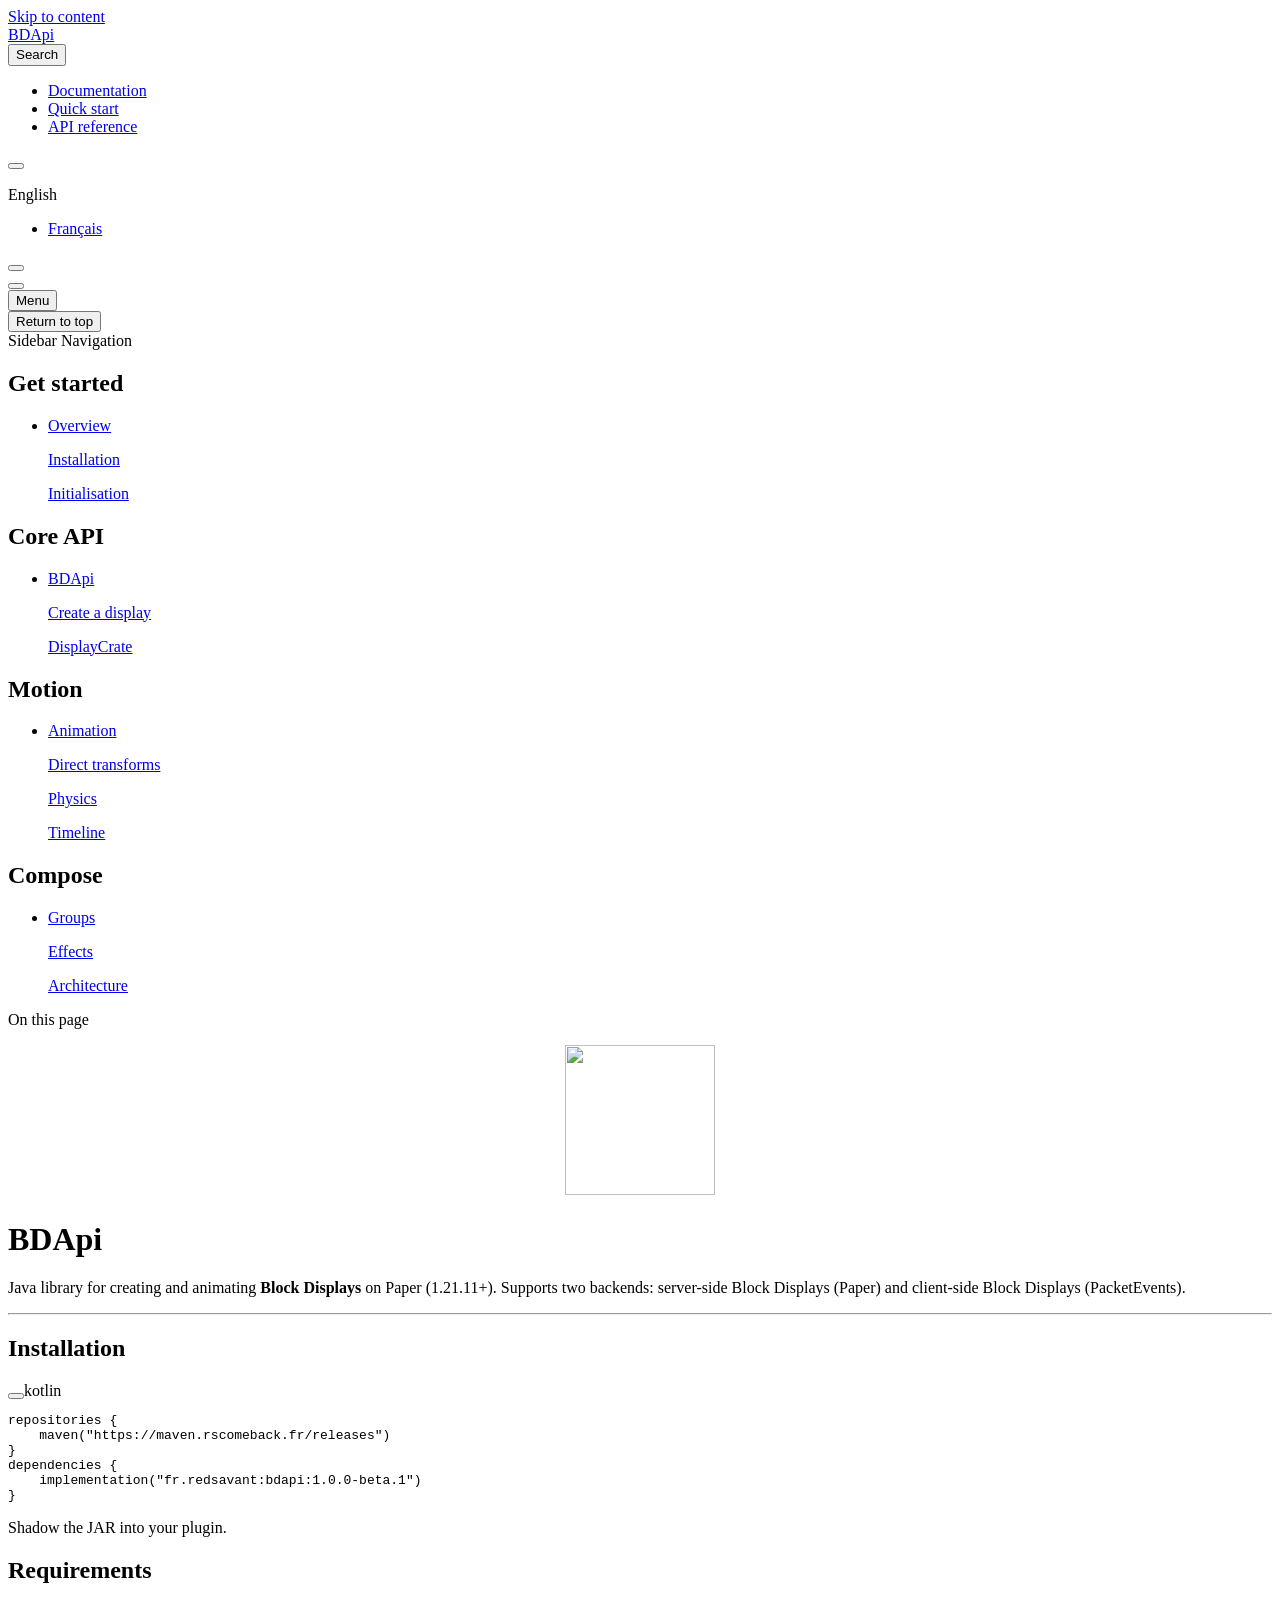
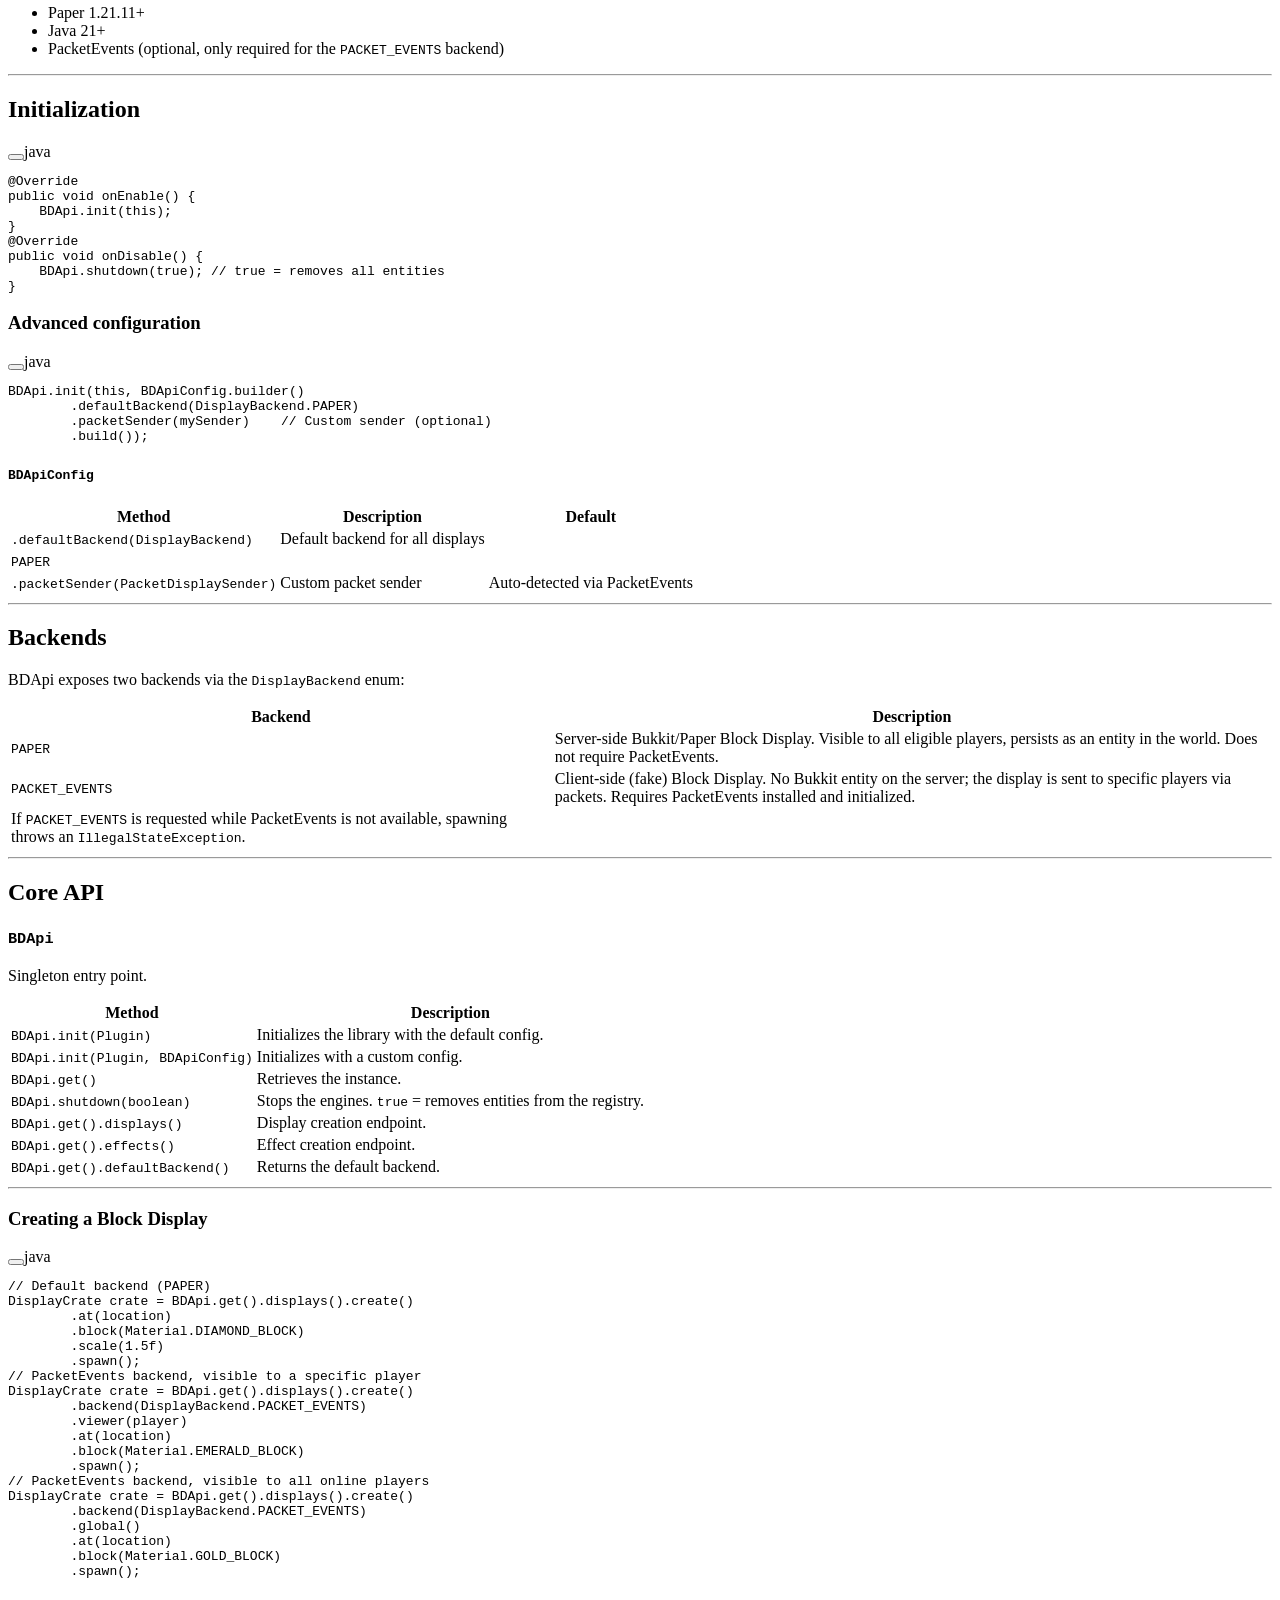
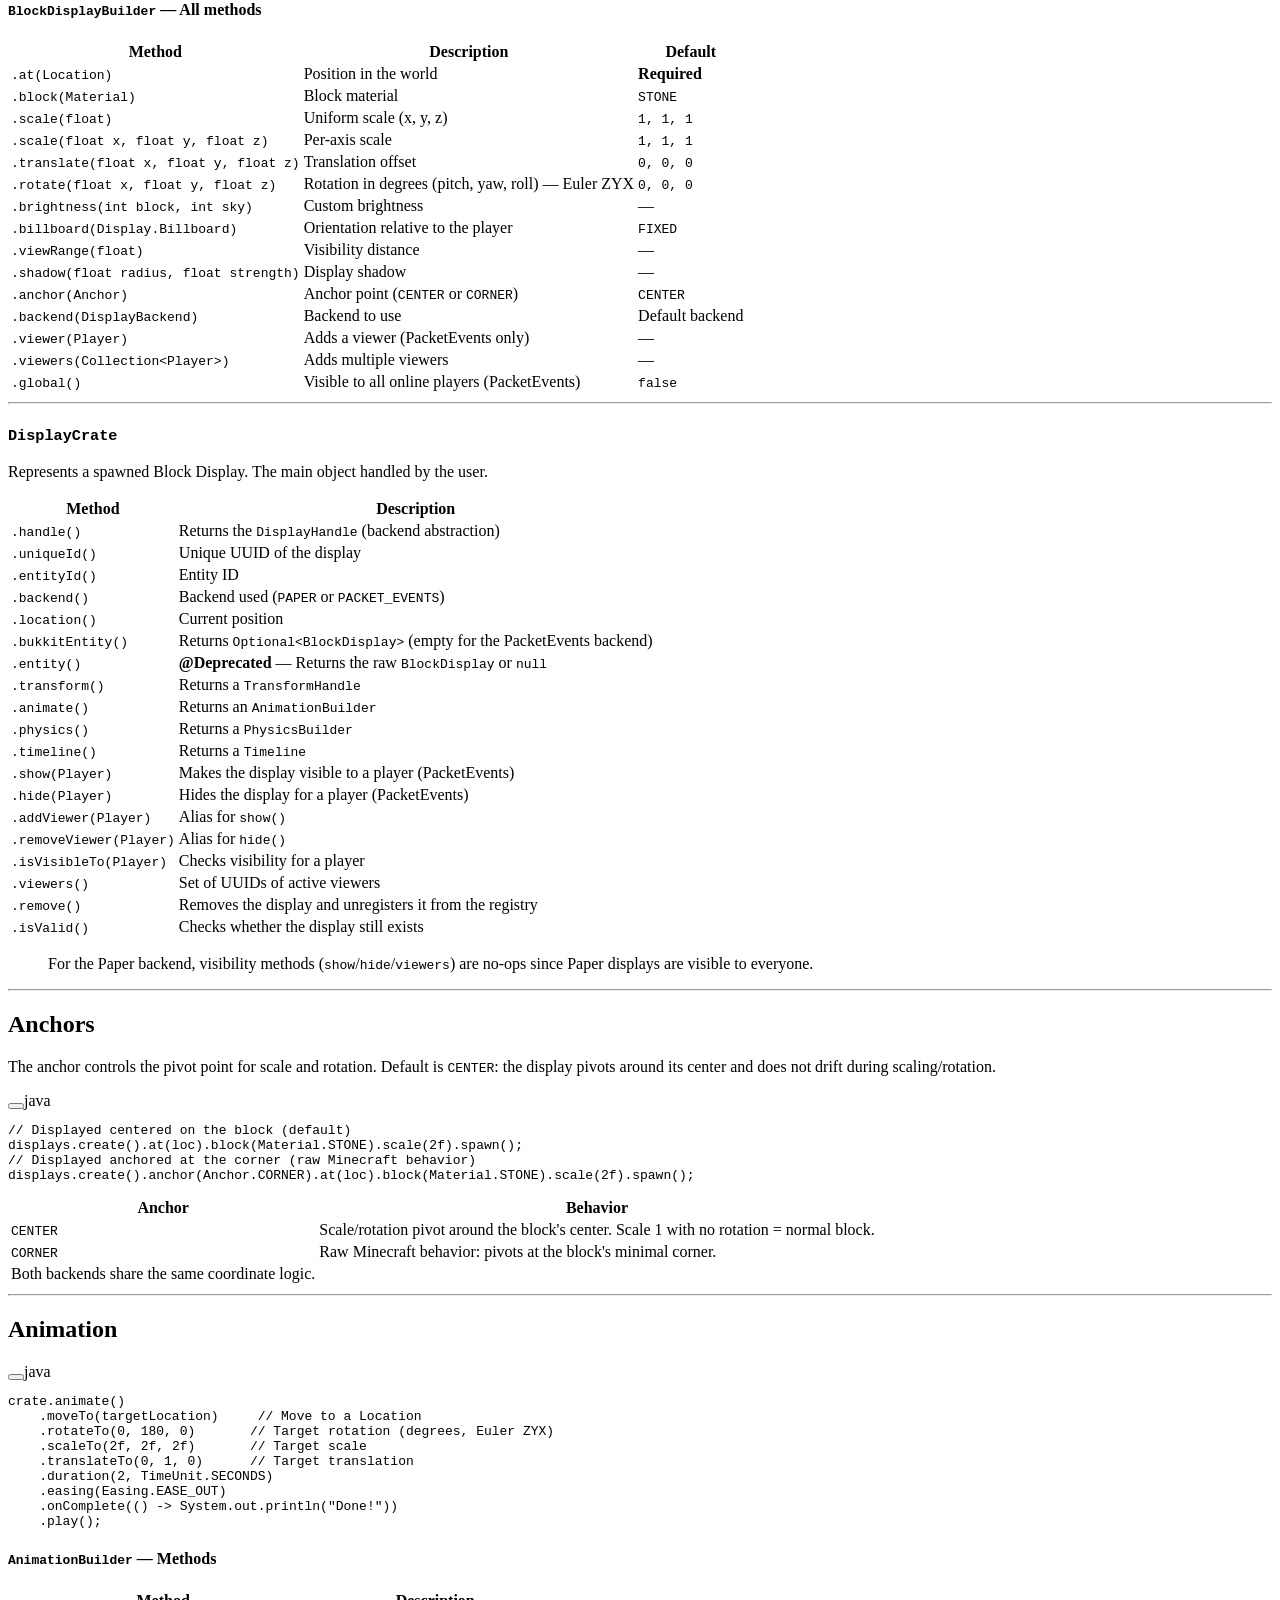
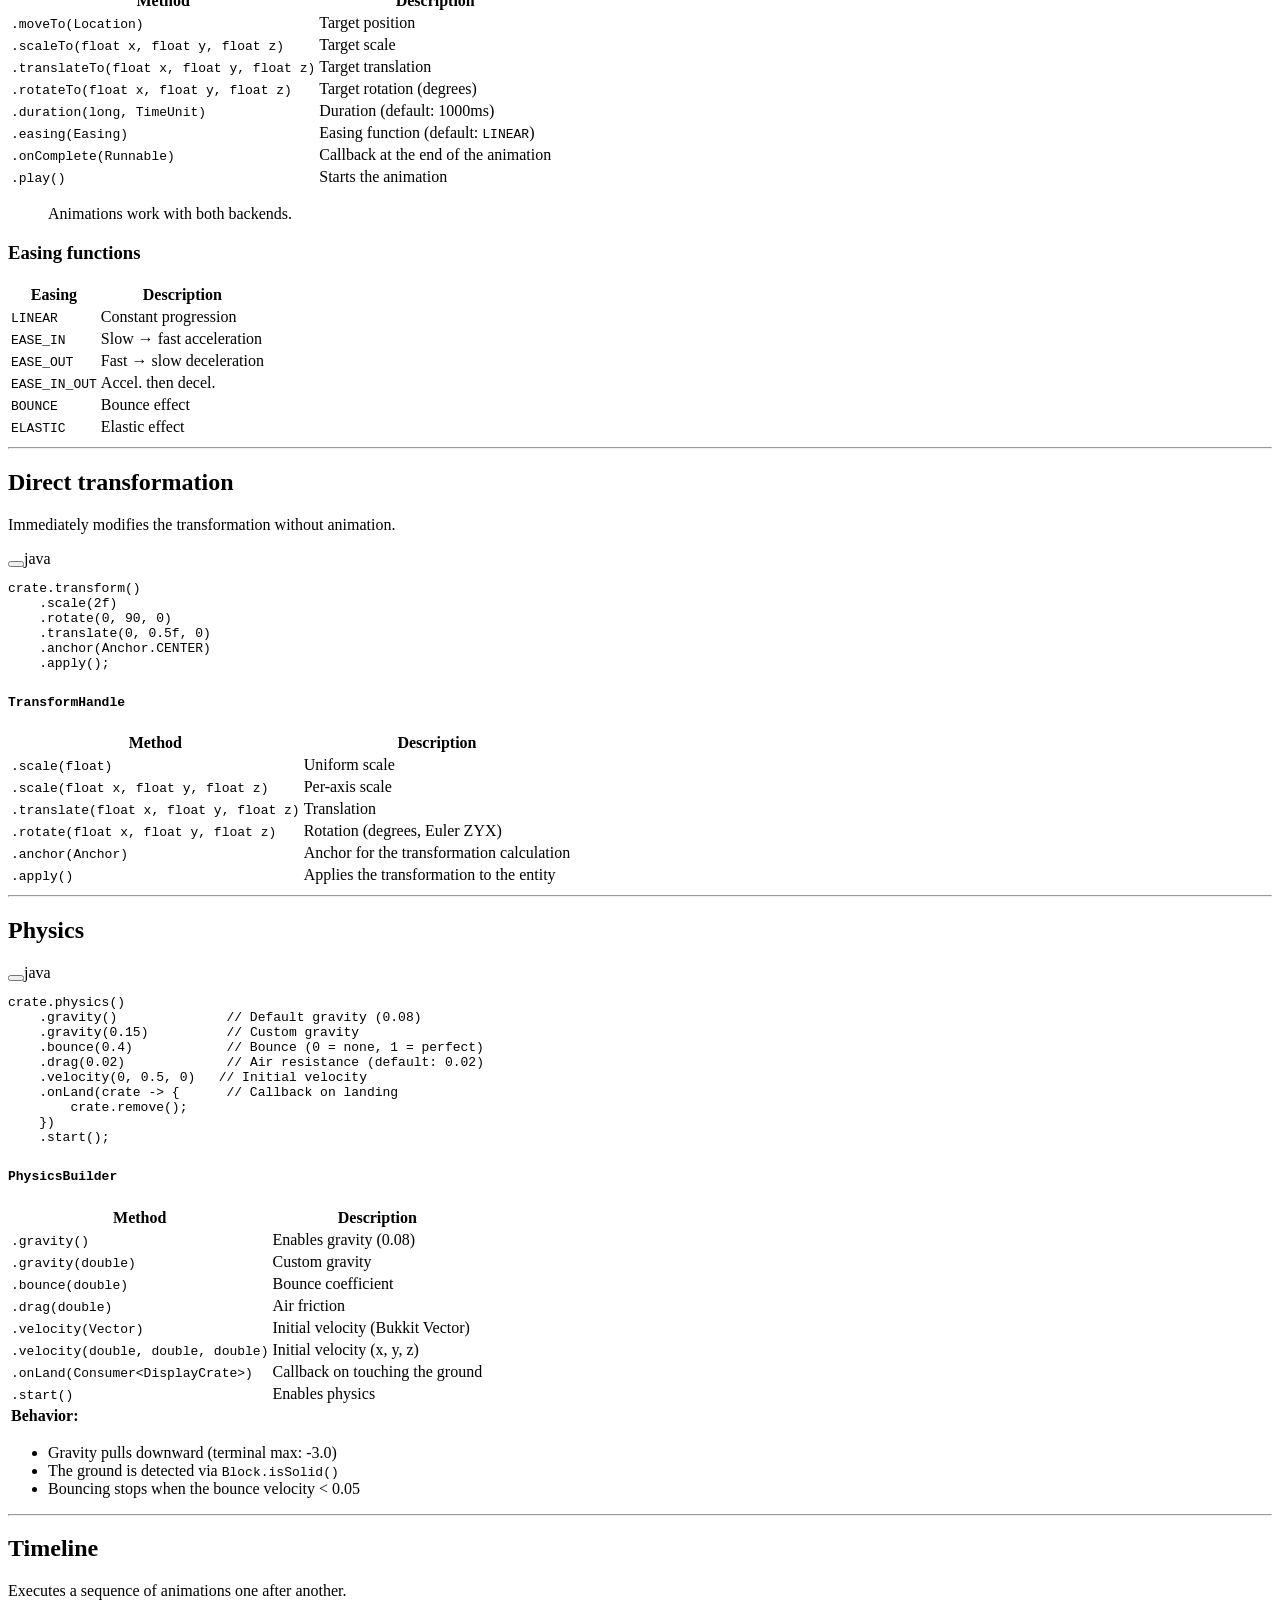
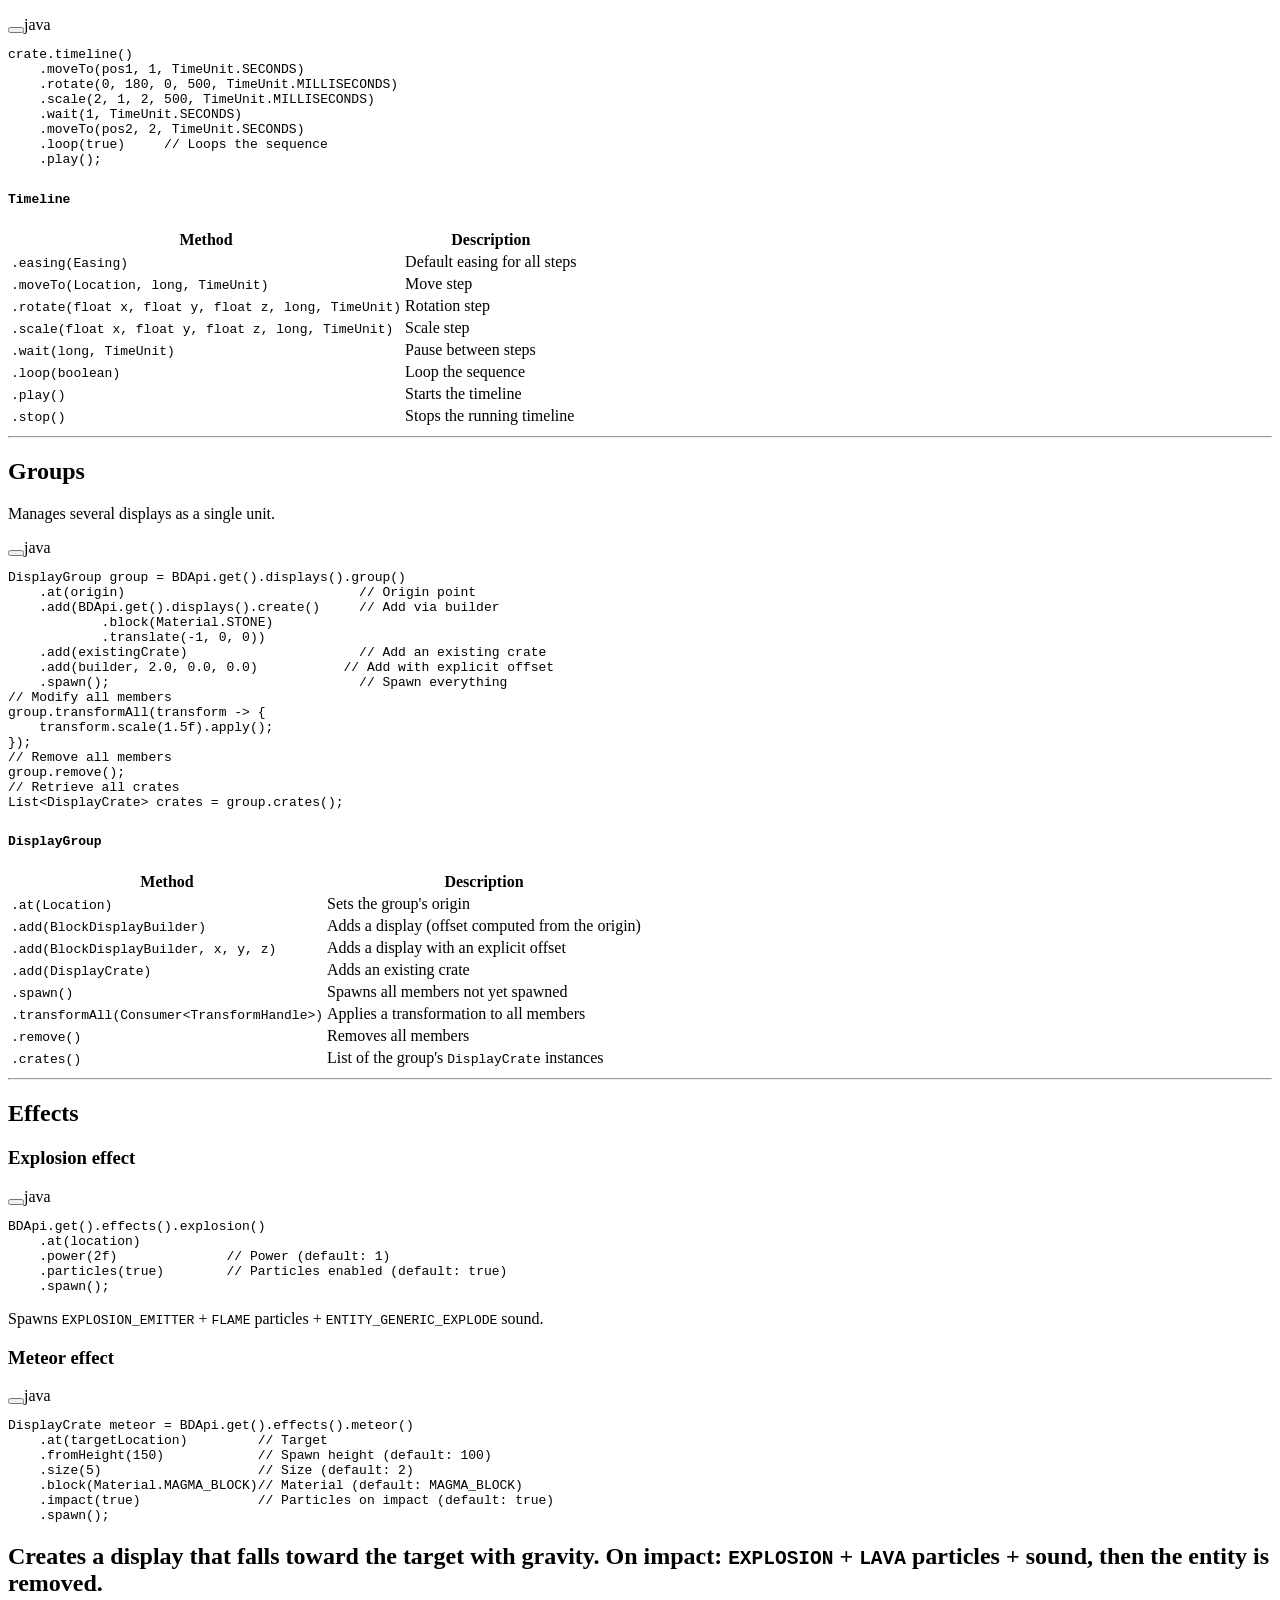
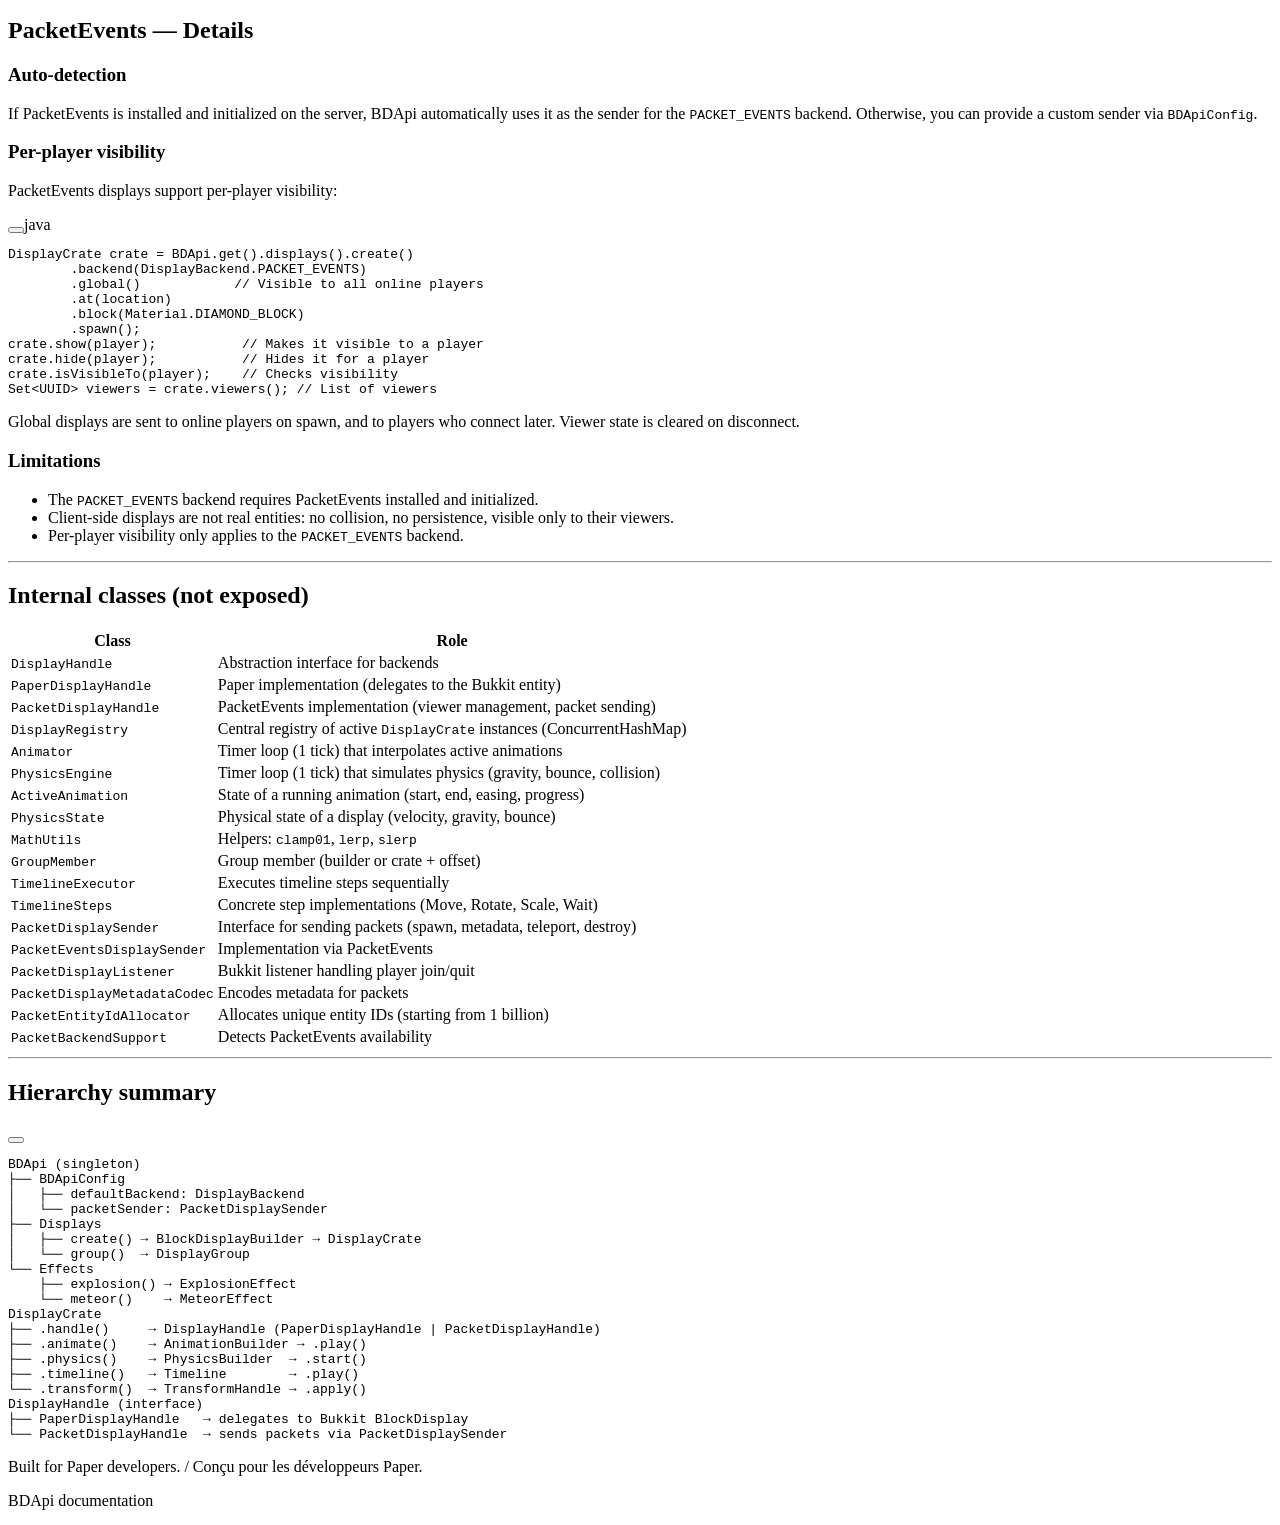
==== docs/en/index.html @ a6a01df1 "Add static docs" ====
<!DOCTYPE html>
<html lang="en" dir="ltr">
  <head>
    <meta charset="utf-8">
    <meta name="viewport" content="width=device-width,initial-scale=1">
    <title>BDApi</title>
    <meta name="description" content="The Block Display API for Paper.">
    <meta name="generator" content="VitePress v2.0.0-alpha.20">
    
    <link rel="preload stylesheet" href="/assets/style.D8xKdHXE.css" as="style">
    <script type="module" src="/assets/chunks/metadata.2f66120c.js"></script>
    <script type="module" src="/assets/app.BDCrL3qG.js"></script>
    <link rel="preload" href="/assets/inter-roman-latin.q5rAVC0E.woff2" as="font" type="font/woff2" crossorigin="">
    <link rel="modulepreload" href="/assets/chunks/framework.BVGGWBQY.js">
    <link rel="modulepreload" href="/assets/chunks/theme.DiKQPMTh.js">
    <link rel="modulepreload" href="/assets/en_index.md.Cxef2Ulh.lean.js">
    <link rel="icon" type="image/svg+xml" href="https://cdn.rscomeback.fr/bdapi/mark.svg">
    <script id="check-dark-mode">(()=>{let e=localStorage.getItem(`vitepress-theme-appearance`)||`auto`,t=window.matchMedia(`(prefers-color-scheme: dark)`).matches;(!e||e===`auto`?t:e===`dark`)&&document.documentElement.classList.add(`dark`)})();</script>
    <script id="check-mac-os">document.documentElement.classList.toggle(`mac`,/Mac|iPhone|iPod|iPad/i.test(navigator.platform));</script>
  </head>
  <body>
    <div id="app"><div class="Layout" data-v-f22371c7><!--[--><!--]--><!--[--><span tabindex="-1" data-v-58b82ef4></span><a href="#VPContent" class="VPSkipLink visually-hidden" data-v-58b82ef4>Skip to content</a><!--]--><!----><header class="VPNav" data-v-f22371c7 data-v-73832ae3><div class="VPNavBar has-sidebar top" data-v-73832ae3 data-v-2356a8f0><div class="wrapper" data-v-2356a8f0><div class="container" data-v-2356a8f0><div class="title" data-v-2356a8f0><div class="VPNavBarTitle has-sidebar" data-v-2356a8f0 data-v-b9ac0131><a class="title" href="/en/" title="BDApi" data-v-b9ac0131><!--[--><!--]--><!--[--><img class="VPImage logo" src="/mark.svg" alt data-v-eb68e17c><!--]--><span data-v-b9ac0131>BDApi</span><!--[--><!--]--></a></div></div><div class="content" data-v-2356a8f0><div class="content-body" data-v-2356a8f0><!--[--><!--]--><div class="VPNavBarSearch search" data-v-2356a8f0 data-v-2e8eab8d><!--[--><button type="button" class="VPNavBarSearchButton" aria-label="Search" aria-keyshortcuts="/ control+k meta+k" data-v-2e8eab8d data-v-0f1ee9ff><span class="vpi-search" aria-hidden="true" data-v-0f1ee9ff></span><span class="text" data-v-0f1ee9ff>Search</span><span class="keys" aria-hidden="true" data-v-0f1ee9ff><kbd class="key-mod" data-v-0f1ee9ff></kbd><kbd class="key-k" data-v-0f1ee9ff></kbd></span></button><!----><!--]--></div><nav aria-label="Main Navigation" class="VPNavMenu VPNavBarMenu menu" data-v-2356a8f0 data-v-bd15a9d9><ul class="list" data-v-bd15a9d9><!--[--><li class="" data-v-bd15a9d9><a class="VPLink link VPNavMenuLink VPNavBarMenuLink active" href="/en/" aria-current="page" data-v-bd15a9d9 data-v-642f0400><!--[--><span data-v-642f0400>Documentation</span><!--]--></a></li><li class="" data-v-bd15a9d9><a class="VPLink link VPNavMenuLink VPNavBarMenuLink" href="/en/#installation" data-v-bd15a9d9 data-v-642f0400><!--[--><span data-v-642f0400>Quick start</span><!--]--></a></li><li class="" data-v-bd15a9d9><a class="VPLink link VPNavMenuLink VPNavBarMenuLink" href="/en/#core-api" data-v-bd15a9d9 data-v-642f0400><!--[--><span data-v-642f0400>API reference</span><!--]--></a></li><!--]--></ul></nav><div class="VPFlyout VPNavTranslations VPNavBarTranslations translations" data-v-2356a8f0 data-v-80fc362c data-v-6efba0f3><button type="button" class="button" aria-expanded="false" aria-controls="v-1" aria-label="Change language" data-v-6efba0f3><span class="text" data-v-6efba0f3><span class="vpi-languages option-icon" aria-hidden="true" data-v-6efba0f3></span><!----><span class="vpi-chevron-down text-icon" aria-hidden="true" data-v-6efba0f3></span></span></button><div class="menu" id="v-1" data-v-6efba0f3><div class="VPMenu" data-v-6efba0f3 data-v-a29e59aa><!----><!--[--><!--[--><p class="title" data-v-80fc362c>English</p><ul class="items" data-v-80fc362c><!--[--><li class="VPMenuLink" data-v-80fc362c data-v-af82142d><a class="VPLink link" href="/" rel="alternate" lang="fr" hreflang="fr" data-allow-mismatch="attribute" data-v-af82142d><!--[--><span data-v-af82142d>Français</span><!--]--></a></li><!--]--></ul><!--]--><!--]--></div></div></div><div class="VPNavAppearance VPNavBarAppearance appearance" data-v-2356a8f0 data-v-3d33a284><!----><button class="VPSwitch VPSwitchAppearance" type="button" role="switch" title aria-label="Appearance" aria-checked="false" data-v-3d33a284 data-v-7b478568 data-v-1faaa556><span class="check" data-v-1faaa556><span class="icon" data-v-1faaa556><!--[--><span class="vpi-sun sun" aria-hidden="true" data-v-7b478568></span><span class="vpi-moon moon" aria-hidden="true" data-v-7b478568></span><!--]--></span></span></button></div><!----><!----><!--[--><!--]--><button type="button" class="VPNavBarHamburger hamburger" aria-label="Menu" aria-expanded="false" data-v-2356a8f0 data-v-d686af24><span class="container" aria-hidden="true" data-v-d686af24><span class="top" data-v-d686af24></span><span class="middle" data-v-d686af24></span><span class="bottom" data-v-d686af24></span></span></button></div></div></div></div><div class="divider" data-v-2356a8f0><div class="divider-line" data-v-2356a8f0></div></div></div><!----></header><div class="VPLocalNav has-sidebar empty" data-v-f22371c7 data-v-ee0d7dd4><div class="container" data-v-ee0d7dd4><button type="button" class="menu" aria-expanded="false" aria-controls="VPSidebarNav" data-v-ee0d7dd4><span class="vpi-align-left menu-icon" aria-hidden="true" data-v-ee0d7dd4></span><span class="menu-text" data-v-ee0d7dd4>Menu</span></button><div class="VPLocalNavOutlineDropdown" style="--vp-vh:0px;" data-allow-mismatch="style" data-v-ee0d7dd4 data-v-5641dd09><button type="button" data-v-5641dd09>Return to top</button><!----></div></div></div><aside class="VPSidebar" data-v-f22371c7 data-v-bf347cc7><div class="curtain" data-v-bf347cc7></div><nav class="nav" id="VPSidebarNav" aria-labelledby="sidebar-aria-label" tabindex="-1" data-v-bf347cc7><span class="visually-hidden" id="sidebar-aria-label" data-v-bf347cc7> Sidebar Navigation </span><!--[--><!--]--><!--[--><div class="no-transition group" data-v-04082480><section class="VPSidebarItem level-0 has-active" data-v-04082480 data-v-91f25bbb><div class="item" data-v-91f25bbb><div class="indicator" data-v-91f25bbb></div><h2 class="text" data-v-91f25bbb>Get started</h2><!----></div><ul class="items" data-v-91f25bbb><li data-v-91f25bbb><!--[--><div class="VPSidebarItem level-1 is-link is-active has-active" data-v-91f25bbb><div class="item" data-v-91f25bbb><div class="indicator" data-v-91f25bbb></div><a class="VPLink link link" href="/en/" aria-current="page" data-v-91f25bbb><!--[--><p class="text" data-v-91f25bbb>Overview</p><!--]--></a><!----></div><!----></div><div class="VPSidebarItem level-1 is-link is-active has-active" data-v-91f25bbb><div class="item" data-v-91f25bbb><div class="indicator" data-v-91f25bbb></div><a class="VPLink link link" href="/en/#installation" data-v-91f25bbb><!--[--><p class="text" data-v-91f25bbb>Installation</p><!--]--></a><!----></div><!----></div><div class="VPSidebarItem level-1 is-link is-active has-active" data-v-91f25bbb><div class="item" data-v-91f25bbb><div class="indicator" data-v-91f25bbb></div><a class="VPLink link link" href="/en/#initialisation" data-v-91f25bbb><!--[--><p class="text" data-v-91f25bbb>Initialisation</p><!--]--></a><!----></div><!----></div><!--]--></li></ul></section></div><div class="no-transition group" data-v-04082480><section class="VPSidebarItem level-0 has-active" data-v-04082480 data-v-91f25bbb><div class="item" data-v-91f25bbb><div class="indicator" data-v-91f25bbb></div><h2 class="text" data-v-91f25bbb>Core API</h2><!----></div><ul class="items" data-v-91f25bbb><li data-v-91f25bbb><!--[--><div class="VPSidebarItem level-1 is-link is-active has-active" data-v-91f25bbb><div class="item" data-v-91f25bbb><div class="indicator" data-v-91f25bbb></div><a class="VPLink link link" href="/en/#bdapi" data-v-91f25bbb><!--[--><p class="text" data-v-91f25bbb>BDApi</p><!--]--></a><!----></div><!----></div><div class="VPSidebarItem level-1 is-link is-active has-active" data-v-91f25bbb><div class="item" data-v-91f25bbb><div class="indicator" data-v-91f25bbb></div><a class="VPLink link link" href="/en/#create-a-block-display" data-v-91f25bbb><!--[--><p class="text" data-v-91f25bbb>Create a display</p><!--]--></a><!----></div><!----></div><div class="VPSidebarItem level-1 is-link is-active has-active" data-v-91f25bbb><div class="item" data-v-91f25bbb><div class="indicator" data-v-91f25bbb></div><a class="VPLink link link" href="/en/#displaycrate" data-v-91f25bbb><!--[--><p class="text" data-v-91f25bbb>DisplayCrate</p><!--]--></a><!----></div><!----></div><!--]--></li></ul></section></div><div class="no-transition group" data-v-04082480><section class="VPSidebarItem level-0 has-active" data-v-04082480 data-v-91f25bbb><div class="item" data-v-91f25bbb><div class="indicator" data-v-91f25bbb></div><h2 class="text" data-v-91f25bbb>Motion</h2><!----></div><ul class="items" data-v-91f25bbb><li data-v-91f25bbb><!--[--><div class="VPSidebarItem level-1 is-link is-active has-active" data-v-91f25bbb><div class="item" data-v-91f25bbb><div class="indicator" data-v-91f25bbb></div><a class="VPLink link link" href="/en/#animation" data-v-91f25bbb><!--[--><p class="text" data-v-91f25bbb>Animation</p><!--]--></a><!----></div><!----></div><div class="VPSidebarItem level-1 is-link is-active has-active" data-v-91f25bbb><div class="item" data-v-91f25bbb><div class="indicator" data-v-91f25bbb></div><a class="VPLink link link" href="/en/#direct-transforms" data-v-91f25bbb><!--[--><p class="text" data-v-91f25bbb>Direct transforms</p><!--]--></a><!----></div><!----></div><div class="VPSidebarItem level-1 is-link is-active has-active" data-v-91f25bbb><div class="item" data-v-91f25bbb><div class="indicator" data-v-91f25bbb></div><a class="VPLink link link" href="/en/#physics" data-v-91f25bbb><!--[--><p class="text" data-v-91f25bbb>Physics</p><!--]--></a><!----></div><!----></div><div class="VPSidebarItem level-1 is-link is-active has-active" data-v-91f25bbb><div class="item" data-v-91f25bbb><div class="indicator" data-v-91f25bbb></div><a class="VPLink link link" href="/en/#timeline" data-v-91f25bbb><!--[--><p class="text" data-v-91f25bbb>Timeline</p><!--]--></a><!----></div><!----></div><!--]--></li></ul></section></div><div class="no-transition group" data-v-04082480><section class="VPSidebarItem level-0 has-active" data-v-04082480 data-v-91f25bbb><div class="item" data-v-91f25bbb><div class="indicator" data-v-91f25bbb></div><h2 class="text" data-v-91f25bbb>Compose</h2><!----></div><ul class="items" data-v-91f25bbb><li data-v-91f25bbb><!--[--><div class="VPSidebarItem level-1 is-link is-active has-active" data-v-91f25bbb><div class="item" data-v-91f25bbb><div class="indicator" data-v-91f25bbb></div><a class="VPLink link link" href="/en/#groups" data-v-91f25bbb><!--[--><p class="text" data-v-91f25bbb>Groups</p><!--]--></a><!----></div><!----></div><div class="VPSidebarItem level-1 is-link is-active has-active" data-v-91f25bbb><div class="item" data-v-91f25bbb><div class="indicator" data-v-91f25bbb></div><a class="VPLink link link" href="/en/#effects" data-v-91f25bbb><!--[--><p class="text" data-v-91f25bbb>Effects</p><!--]--></a><!----></div><!----></div><div class="VPSidebarItem level-1 is-link is-active has-active" data-v-91f25bbb><div class="item" data-v-91f25bbb><div class="indicator" data-v-91f25bbb></div><a class="VPLink link link" href="/en/#architecture" data-v-91f25bbb><!--[--><p class="text" data-v-91f25bbb>Architecture</p><!--]--></a><!----></div><!----></div><!--]--></li></ul></section></div><!--]--><!--[--><!--]--></nav></aside><div class="VPContent has-sidebar" id="VPContent" data-v-f22371c7 data-v-863e2672><div class="VPDoc has-sidebar has-aside" data-v-863e2672 data-v-42a4499f><!--[--><!--]--><div class="container" data-v-42a4499f><div class="aside" data-v-42a4499f><div class="aside-curtain" data-v-42a4499f></div><div class="aside-container" data-v-42a4499f><div class="aside-content" data-v-42a4499f><div class="VPDocAside" data-v-42a4499f data-v-53396b2a><!--[--><!--]--><!--[--><!--]--><nav aria-labelledby="doc-outline-aria-label" class="VPDocAsideOutline" data-v-53396b2a data-v-7ae3d9f2><div class="content" data-v-7ae3d9f2><div class="outline-marker" data-v-7ae3d9f2></div><div aria-level="2" class="outline-title" id="doc-outline-aria-label" role="heading" data-v-7ae3d9f2>On this page</div><ul class="VPDocOutlineItem root" data-v-7ae3d9f2 data-v-d30f832f><!--[--><!--]--></ul></div></nav><!--[--><!--]--><div class="spacer" data-v-53396b2a></div><!--[--><!--]--><!----><!--[--><!--]--><!--[--><!--]--></div></div></div></div><div class="content" data-v-42a4499f><div class="content-container" data-v-42a4499f><!--[--><!--]--><main class="main" data-v-42a4499f><div style="position:relative;" class="vp-doc _en_" data-v-42a4499f><div><div align="center"><img src="https://cdn.rscomeback.fr/bdapi/mark.svg" width="150px" height="150px"></div><h1 id="bdapi" tabindex="-1">BDApi <a class="header-anchor" href="#bdapi" aria-label="Permalink to “BDApi”">​</a></h1><p>Java library for creating and animating <strong>Block Displays</strong> on Paper (1.21.11+). Supports two backends: server-side Block Displays (Paper) and client-side Block Displays (PacketEvents).</p><hr><h2 id="installation" tabindex="-1">Installation <a class="header-anchor" href="#installation" aria-label="Permalink to “Installation”">​</a></h2><div class="language-kotlin"><button title="Copy code" data-copied="Copied" class="copy"></button><span class="lang">kotlin</span><pre class="shiki shiki-themes github-light github-dark" style="--shiki-light:#24292e;--shiki-dark:#e1e4e8;--shiki-light-bg:#fff;--shiki-dark-bg:#24292e;" tabindex="0" dir="ltr"><code><span class="line"><span style="--shiki-light:#6F42C1;--shiki-dark:#B392F0;">repositories</span><span style="--shiki-light:#24292E;--shiki-dark:#E1E4E8;"> {</span></span>
<span class="line"><span style="--shiki-light:#6F42C1;--shiki-dark:#B392F0;">    maven</span><span style="--shiki-light:#24292E;--shiki-dark:#E1E4E8;">(</span><span style="--shiki-light:#032F62;--shiki-dark:#9ECBFF;">&quot;https://maven.rscomeback.fr/releases&quot;</span><span style="--shiki-light:#24292E;--shiki-dark:#E1E4E8;">)</span></span>
<span class="line"><span style="--shiki-light:#24292E;--shiki-dark:#E1E4E8;">}</span></span>
<span class="line"><span style="--shiki-light:#6F42C1;--shiki-dark:#B392F0;">dependencies</span><span style="--shiki-light:#24292E;--shiki-dark:#E1E4E8;"> {</span></span>
<span class="line"><span style="--shiki-light:#6F42C1;--shiki-dark:#B392F0;">    implementation</span><span style="--shiki-light:#24292E;--shiki-dark:#E1E4E8;">(</span><span style="--shiki-light:#032F62;--shiki-dark:#9ECBFF;">&quot;fr.redsavant:bdapi:1.0.0-beta.1&quot;</span><span style="--shiki-light:#24292E;--shiki-dark:#E1E4E8;">)</span></span>
<span class="line"><span style="--shiki-light:#24292E;--shiki-dark:#E1E4E8;">}</span></span></code></pre></div><p>Shadow the JAR into your plugin.</p><h2 id="requirements" tabindex="-1">Requirements <a class="header-anchor" href="#requirements" aria-label="Permalink to “Requirements”">​</a></h2><ul><li>Paper 1.21.11+</li><li>Java 21+</li><li>PacketEvents (optional, only required for the <code>PACKET_EVENTS</code> backend)</li></ul><hr><h2 id="initialization" tabindex="-1">Initialization <a class="header-anchor" href="#initialization" aria-label="Permalink to “Initialization”">​</a></h2><div class="language-java"><button title="Copy code" data-copied="Copied" class="copy"></button><span class="lang">java</span><pre class="shiki shiki-themes github-light github-dark" style="--shiki-light:#24292e;--shiki-dark:#e1e4e8;--shiki-light-bg:#fff;--shiki-dark-bg:#24292e;" tabindex="0" dir="ltr"><code><span class="line"><span style="--shiki-light:#24292E;--shiki-dark:#E1E4E8;">@</span><span style="--shiki-light:#c62739;--shiki-dark:#F97583;">Override</span></span>
<span class="line"><span style="--shiki-light:#c62739;--shiki-dark:#F97583;">public</span><span style="--shiki-light:#c62739;--shiki-dark:#F97583;"> void</span><span style="--shiki-light:#6F42C1;--shiki-dark:#B392F0;"> onEnable</span><span style="--shiki-light:#24292E;--shiki-dark:#E1E4E8;">() {</span></span>
<span class="line"><span style="--shiki-light:#24292E;--shiki-dark:#E1E4E8;">    BDApi.</span><span style="--shiki-light:#6F42C1;--shiki-dark:#B392F0;">init</span><span style="--shiki-light:#24292E;--shiki-dark:#E1E4E8;">(</span><span style="--shiki-light:#005CC5;--shiki-dark:#79B8FF;">this</span><span style="--shiki-light:#24292E;--shiki-dark:#E1E4E8;">);</span></span>
<span class="line"><span style="--shiki-light:#24292E;--shiki-dark:#E1E4E8;">}</span></span>
<span class="line"><span style="--shiki-light:#24292E;--shiki-dark:#E1E4E8;">@</span><span style="--shiki-light:#c62739;--shiki-dark:#F97583;">Override</span></span>
<span class="line"><span style="--shiki-light:#c62739;--shiki-dark:#F97583;">public</span><span style="--shiki-light:#c62739;--shiki-dark:#F97583;"> void</span><span style="--shiki-light:#6F42C1;--shiki-dark:#B392F0;"> onDisable</span><span style="--shiki-light:#24292E;--shiki-dark:#E1E4E8;">() {</span></span>
<span class="line"><span style="--shiki-light:#24292E;--shiki-dark:#E1E4E8;">    BDApi.</span><span style="--shiki-light:#6F42C1;--shiki-dark:#B392F0;">shutdown</span><span style="--shiki-light:#24292E;--shiki-dark:#E1E4E8;">(</span><span style="--shiki-light:#005CC5;--shiki-dark:#79B8FF;">true</span><span style="--shiki-light:#24292E;--shiki-dark:#E1E4E8;">); </span><span style="--shiki-light:#62687b;--shiki-dark:#818e99;">// true = removes all entities</span></span>
<span class="line"><span style="--shiki-light:#24292E;--shiki-dark:#E1E4E8;">}</span></span></code></pre></div><h3 id="advanced-configuration" tabindex="-1">Advanced configuration <a class="header-anchor" href="#advanced-configuration" aria-label="Permalink to “Advanced configuration”">​</a></h3><div class="language-java"><button title="Copy code" data-copied="Copied" class="copy"></button><span class="lang">java</span><pre class="shiki shiki-themes github-light github-dark" style="--shiki-light:#24292e;--shiki-dark:#e1e4e8;--shiki-light-bg:#fff;--shiki-dark-bg:#24292e;" tabindex="0" dir="ltr"><code><span class="line"><span style="--shiki-light:#24292E;--shiki-dark:#E1E4E8;">BDApi.</span><span style="--shiki-light:#6F42C1;--shiki-dark:#B392F0;">init</span><span style="--shiki-light:#24292E;--shiki-dark:#E1E4E8;">(</span><span style="--shiki-light:#005CC5;--shiki-dark:#79B8FF;">this</span><span style="--shiki-light:#24292E;--shiki-dark:#E1E4E8;">, BDApiConfig.</span><span style="--shiki-light:#6F42C1;--shiki-dark:#B392F0;">builder</span><span style="--shiki-light:#24292E;--shiki-dark:#E1E4E8;">()</span></span>
<span class="line"><span style="--shiki-light:#24292E;--shiki-dark:#E1E4E8;">        .</span><span style="--shiki-light:#6F42C1;--shiki-dark:#B392F0;">defaultBackend</span><span style="--shiki-light:#24292E;--shiki-dark:#E1E4E8;">(DisplayBackend.PAPER)</span></span>
<span class="line"><span style="--shiki-light:#24292E;--shiki-dark:#E1E4E8;">        .</span><span style="--shiki-light:#6F42C1;--shiki-dark:#B392F0;">packetSender</span><span style="--shiki-light:#24292E;--shiki-dark:#E1E4E8;">(mySender)    </span><span style="--shiki-light:#62687b;--shiki-dark:#818e99;">// Custom sender (optional)</span></span>
<span class="line"><span style="--shiki-light:#24292E;--shiki-dark:#E1E4E8;">        .</span><span style="--shiki-light:#6F42C1;--shiki-dark:#B392F0;">build</span><span style="--shiki-light:#24292E;--shiki-dark:#E1E4E8;">());</span></span></code></pre></div><h4 id="bdapiconfig" tabindex="-1"><code>BDApiConfig</code> <a class="header-anchor" href="#bdapiconfig" aria-label="Permalink to “BDApiConfig”">​</a></h4><table tabindex="0"><thead><tr><th>Method</th><th>Description</th><th>Default</th></tr></thead><tbody><tr><td><code>.defaultBackend(DisplayBackend)</code></td><td>Default backend for all displays</td><td></td></tr><tr><td><code>PAPER</code></td><td></td><td></td></tr><tr><td><code>.packetSender(PacketDisplaySender)</code></td><td>Custom packet sender</td><td>Auto-detected via PacketEvents</td></tr></tbody></table><hr><h2 id="backends" tabindex="-1">Backends <a class="header-anchor" href="#backends" aria-label="Permalink to “Backends”">​</a></h2><p>BDApi exposes two backends via the <code>DisplayBackend</code> enum:</p><table tabindex="0"><thead><tr><th>Backend</th><th>Description</th></tr></thead><tbody><tr><td><code>PAPER</code></td><td>Server-side Bukkit/Paper Block Display. Visible to all eligible players, persists as an entity in the world. Does not require PacketEvents.</td></tr><tr><td><code>PACKET_EVENTS</code></td><td>Client-side (fake) Block Display. No Bukkit entity on the server; the display is sent to specific players via packets. Requires PacketEvents installed and initialized.</td></tr><tr><td>If <code>PACKET_EVENTS</code> is requested while PacketEvents is not available, spawning throws an <code>IllegalStateException</code>.</td><td></td></tr></tbody></table><hr><h2 id="core-api" tabindex="-1">Core API <a class="header-anchor" href="#core-api" aria-label="Permalink to “Core API”">​</a></h2><h3 id="bdapi-1" tabindex="-1"><code>BDApi</code> <a class="header-anchor" href="#bdapi-1" aria-label="Permalink to “BDApi”">​</a></h3><p>Singleton entry point.</p><table tabindex="0"><thead><tr><th>Method</th><th>Description</th></tr></thead><tbody><tr><td><code>BDApi.init(Plugin)</code></td><td>Initializes the library with the default config.</td></tr><tr><td><code>BDApi.init(Plugin, BDApiConfig)</code></td><td>Initializes with a custom config.</td></tr><tr><td><code>BDApi.get()</code></td><td>Retrieves the instance.</td></tr><tr><td><code>BDApi.shutdown(boolean)</code></td><td>Stops the engines. <code>true</code> = removes entities from the registry.</td></tr><tr><td><code>BDApi.get().displays()</code></td><td>Display creation endpoint.</td></tr><tr><td><code>BDApi.get().effects()</code></td><td>Effect creation endpoint.</td></tr><tr><td><code>BDApi.get().defaultBackend()</code></td><td>Returns the default backend.</td></tr></tbody></table><hr><h3 id="creating-a-block-display" tabindex="-1">Creating a Block Display <a class="header-anchor" href="#creating-a-block-display" aria-label="Permalink to “Creating a Block Display”">​</a></h3><div class="language-java"><button title="Copy code" data-copied="Copied" class="copy"></button><span class="lang">java</span><pre class="shiki shiki-themes github-light github-dark" style="--shiki-light:#24292e;--shiki-dark:#e1e4e8;--shiki-light-bg:#fff;--shiki-dark-bg:#24292e;" tabindex="0" dir="ltr"><code><span class="line"><span style="--shiki-light:#62687b;--shiki-dark:#818e99;">// Default backend (PAPER)</span></span>
<span class="line"><span style="--shiki-light:#24292E;--shiki-dark:#E1E4E8;">DisplayCrate crate </span><span style="--shiki-light:#c62739;--shiki-dark:#F97583;">=</span><span style="--shiki-light:#24292E;--shiki-dark:#E1E4E8;"> BDApi.</span><span style="--shiki-light:#6F42C1;--shiki-dark:#B392F0;">get</span><span style="--shiki-light:#24292E;--shiki-dark:#E1E4E8;">().</span><span style="--shiki-light:#6F42C1;--shiki-dark:#B392F0;">displays</span><span style="--shiki-light:#24292E;--shiki-dark:#E1E4E8;">().</span><span style="--shiki-light:#6F42C1;--shiki-dark:#B392F0;">create</span><span style="--shiki-light:#24292E;--shiki-dark:#E1E4E8;">()</span></span>
<span class="line"><span style="--shiki-light:#24292E;--shiki-dark:#E1E4E8;">        .</span><span style="--shiki-light:#6F42C1;--shiki-dark:#B392F0;">at</span><span style="--shiki-light:#24292E;--shiki-dark:#E1E4E8;">(location)</span></span>
<span class="line"><span style="--shiki-light:#24292E;--shiki-dark:#E1E4E8;">        .</span><span style="--shiki-light:#6F42C1;--shiki-dark:#B392F0;">block</span><span style="--shiki-light:#24292E;--shiki-dark:#E1E4E8;">(Material.DIAMOND_BLOCK)</span></span>
<span class="line"><span style="--shiki-light:#24292E;--shiki-dark:#E1E4E8;">        .</span><span style="--shiki-light:#6F42C1;--shiki-dark:#B392F0;">scale</span><span style="--shiki-light:#24292E;--shiki-dark:#E1E4E8;">(</span><span style="--shiki-light:#005CC5;--shiki-dark:#79B8FF;">1.5f</span><span style="--shiki-light:#24292E;--shiki-dark:#E1E4E8;">)</span></span>
<span class="line"><span style="--shiki-light:#24292E;--shiki-dark:#E1E4E8;">        .</span><span style="--shiki-light:#6F42C1;--shiki-dark:#B392F0;">spawn</span><span style="--shiki-light:#24292E;--shiki-dark:#E1E4E8;">();</span></span>
<span class="line"><span style="--shiki-light:#62687b;--shiki-dark:#818e99;">// PacketEvents backend, visible to a specific player</span></span>
<span class="line"><span style="--shiki-light:#24292E;--shiki-dark:#E1E4E8;">DisplayCrate crate </span><span style="--shiki-light:#c62739;--shiki-dark:#F97583;">=</span><span style="--shiki-light:#24292E;--shiki-dark:#E1E4E8;"> BDApi.</span><span style="--shiki-light:#6F42C1;--shiki-dark:#B392F0;">get</span><span style="--shiki-light:#24292E;--shiki-dark:#E1E4E8;">().</span><span style="--shiki-light:#6F42C1;--shiki-dark:#B392F0;">displays</span><span style="--shiki-light:#24292E;--shiki-dark:#E1E4E8;">().</span><span style="--shiki-light:#6F42C1;--shiki-dark:#B392F0;">create</span><span style="--shiki-light:#24292E;--shiki-dark:#E1E4E8;">()</span></span>
<span class="line"><span style="--shiki-light:#24292E;--shiki-dark:#E1E4E8;">        .</span><span style="--shiki-light:#6F42C1;--shiki-dark:#B392F0;">backend</span><span style="--shiki-light:#24292E;--shiki-dark:#E1E4E8;">(DisplayBackend.PACKET_EVENTS)</span></span>
<span class="line"><span style="--shiki-light:#24292E;--shiki-dark:#E1E4E8;">        .</span><span style="--shiki-light:#6F42C1;--shiki-dark:#B392F0;">viewer</span><span style="--shiki-light:#24292E;--shiki-dark:#E1E4E8;">(player)</span></span>
<span class="line"><span style="--shiki-light:#24292E;--shiki-dark:#E1E4E8;">        .</span><span style="--shiki-light:#6F42C1;--shiki-dark:#B392F0;">at</span><span style="--shiki-light:#24292E;--shiki-dark:#E1E4E8;">(location)</span></span>
<span class="line"><span style="--shiki-light:#24292E;--shiki-dark:#E1E4E8;">        .</span><span style="--shiki-light:#6F42C1;--shiki-dark:#B392F0;">block</span><span style="--shiki-light:#24292E;--shiki-dark:#E1E4E8;">(Material.EMERALD_BLOCK)</span></span>
<span class="line"><span style="--shiki-light:#24292E;--shiki-dark:#E1E4E8;">        .</span><span style="--shiki-light:#6F42C1;--shiki-dark:#B392F0;">spawn</span><span style="--shiki-light:#24292E;--shiki-dark:#E1E4E8;">();</span></span>
<span class="line"><span style="--shiki-light:#62687b;--shiki-dark:#818e99;">// PacketEvents backend, visible to all online players</span></span>
<span class="line"><span style="--shiki-light:#24292E;--shiki-dark:#E1E4E8;">DisplayCrate crate </span><span style="--shiki-light:#c62739;--shiki-dark:#F97583;">=</span><span style="--shiki-light:#24292E;--shiki-dark:#E1E4E8;"> BDApi.</span><span style="--shiki-light:#6F42C1;--shiki-dark:#B392F0;">get</span><span style="--shiki-light:#24292E;--shiki-dark:#E1E4E8;">().</span><span style="--shiki-light:#6F42C1;--shiki-dark:#B392F0;">displays</span><span style="--shiki-light:#24292E;--shiki-dark:#E1E4E8;">().</span><span style="--shiki-light:#6F42C1;--shiki-dark:#B392F0;">create</span><span style="--shiki-light:#24292E;--shiki-dark:#E1E4E8;">()</span></span>
<span class="line"><span style="--shiki-light:#24292E;--shiki-dark:#E1E4E8;">        .</span><span style="--shiki-light:#6F42C1;--shiki-dark:#B392F0;">backend</span><span style="--shiki-light:#24292E;--shiki-dark:#E1E4E8;">(DisplayBackend.PACKET_EVENTS)</span></span>
<span class="line"><span style="--shiki-light:#24292E;--shiki-dark:#E1E4E8;">        .</span><span style="--shiki-light:#6F42C1;--shiki-dark:#B392F0;">global</span><span style="--shiki-light:#24292E;--shiki-dark:#E1E4E8;">()</span></span>
<span class="line"><span style="--shiki-light:#24292E;--shiki-dark:#E1E4E8;">        .</span><span style="--shiki-light:#6F42C1;--shiki-dark:#B392F0;">at</span><span style="--shiki-light:#24292E;--shiki-dark:#E1E4E8;">(location)</span></span>
<span class="line"><span style="--shiki-light:#24292E;--shiki-dark:#E1E4E8;">        .</span><span style="--shiki-light:#6F42C1;--shiki-dark:#B392F0;">block</span><span style="--shiki-light:#24292E;--shiki-dark:#E1E4E8;">(Material.GOLD_BLOCK)</span></span>
<span class="line"><span style="--shiki-light:#24292E;--shiki-dark:#E1E4E8;">        .</span><span style="--shiki-light:#6F42C1;--shiki-dark:#B392F0;">spawn</span><span style="--shiki-light:#24292E;--shiki-dark:#E1E4E8;">();</span></span></code></pre></div><h4 id="blockdisplaybuilder-—-all-methods" tabindex="-1"><code>BlockDisplayBuilder</code> — All methods <a class="header-anchor" href="#blockdisplaybuilder-—-all-methods" aria-label="Permalink to “BlockDisplayBuilder — All methods”">​</a></h4><table tabindex="0"><thead><tr><th>Method</th><th>Description</th><th>Default</th></tr></thead><tbody><tr><td><code>.at(Location)</code></td><td>Position in the world</td><td><strong>Required</strong></td></tr><tr><td><code>.block(Material)</code></td><td>Block material</td><td><code>STONE</code></td></tr><tr><td><code>.scale(float)</code></td><td>Uniform scale (x, y, z)</td><td><code>1, 1, 1</code></td></tr><tr><td><code>.scale(float x, float y, float z)</code></td><td>Per-axis scale</td><td><code>1, 1, 1</code></td></tr><tr><td><code>.translate(float x, float y, float z)</code></td><td>Translation offset</td><td><code>0, 0, 0</code></td></tr><tr><td><code>.rotate(float x, float y, float z)</code></td><td>Rotation in degrees (pitch, yaw, roll) — Euler ZYX</td><td><code>0, 0, 0</code></td></tr><tr><td><code>.brightness(int block, int sky)</code></td><td>Custom brightness</td><td>—</td></tr><tr><td><code>.billboard(Display.Billboard)</code></td><td>Orientation relative to the player</td><td><code>FIXED</code></td></tr><tr><td><code>.viewRange(float)</code></td><td>Visibility distance</td><td>—</td></tr><tr><td><code>.shadow(float radius, float strength)</code></td><td>Display shadow</td><td>—</td></tr><tr><td><code>.anchor(Anchor)</code></td><td>Anchor point (<code>CENTER</code> or <code>CORNER</code>)</td><td><code>CENTER</code></td></tr><tr><td><code>.backend(DisplayBackend)</code></td><td>Backend to use</td><td>Default backend</td></tr><tr><td><code>.viewer(Player)</code></td><td>Adds a viewer (PacketEvents only)</td><td>—</td></tr><tr><td><code>.viewers(Collection&lt;Player&gt;)</code></td><td>Adds multiple viewers</td><td>—</td></tr><tr><td><code>.global()</code></td><td>Visible to all online players (PacketEvents)</td><td><code>false</code></td></tr></tbody></table><hr><h3 id="displaycrate" tabindex="-1"><code>DisplayCrate</code> <a class="header-anchor" href="#displaycrate" aria-label="Permalink to “DisplayCrate”">​</a></h3><p>Represents a spawned Block Display. The main object handled by the user.</p><table tabindex="0"><thead><tr><th>Method</th><th>Description</th></tr></thead><tbody><tr><td><code>.handle()</code></td><td>Returns the <code>DisplayHandle</code> (backend abstraction)</td></tr><tr><td><code>.uniqueId()</code></td><td>Unique UUID of the display</td></tr><tr><td><code>.entityId()</code></td><td>Entity ID</td></tr><tr><td><code>.backend()</code></td><td>Backend used (<code>PAPER</code> or <code>PACKET_EVENTS</code>)</td></tr><tr><td><code>.location()</code></td><td>Current position</td></tr><tr><td><code>.bukkitEntity()</code></td><td>Returns <code>Optional&lt;BlockDisplay&gt;</code> (empty for the PacketEvents backend)</td></tr><tr><td><code>.entity()</code></td><td><strong>@Deprecated</strong> — Returns the raw <code>BlockDisplay</code> or <code>null</code></td></tr><tr><td><code>.transform()</code></td><td>Returns a <code>TransformHandle</code></td></tr><tr><td><code>.animate()</code></td><td>Returns an <code>AnimationBuilder</code></td></tr><tr><td><code>.physics()</code></td><td>Returns a <code>PhysicsBuilder</code></td></tr><tr><td><code>.timeline()</code></td><td>Returns a <code>Timeline</code></td></tr><tr><td><code>.show(Player)</code></td><td>Makes the display visible to a player (PacketEvents)</td></tr><tr><td><code>.hide(Player)</code></td><td>Hides the display for a player (PacketEvents)</td></tr><tr><td><code>.addViewer(Player)</code></td><td>Alias for <code>show()</code></td></tr><tr><td><code>.removeViewer(Player)</code></td><td>Alias for <code>hide()</code></td></tr><tr><td><code>.isVisibleTo(Player)</code></td><td>Checks visibility for a player</td></tr><tr><td><code>.viewers()</code></td><td>Set of UUIDs of active viewers</td></tr><tr><td><code>.remove()</code></td><td>Removes the display and unregisters it from the registry</td></tr><tr><td><code>.isValid()</code></td><td>Checks whether the display still exists</td></tr></tbody></table><blockquote><p>For the Paper backend, visibility methods (<code>show</code>/<code>hide</code>/<code>viewers</code>) are no-ops since Paper displays are visible to everyone.</p></blockquote><hr><h2 id="anchors" tabindex="-1">Anchors <a class="header-anchor" href="#anchors" aria-label="Permalink to “Anchors”">​</a></h2><p>The anchor controls the pivot point for scale and rotation. Default is <code>CENTER</code>: the display pivots around its center and does not drift during scaling/rotation.</p><div class="language-java"><button title="Copy code" data-copied="Copied" class="copy"></button><span class="lang">java</span><pre class="shiki shiki-themes github-light github-dark" style="--shiki-light:#24292e;--shiki-dark:#e1e4e8;--shiki-light-bg:#fff;--shiki-dark-bg:#24292e;" tabindex="0" dir="ltr"><code><span class="line"><span style="--shiki-light:#62687b;--shiki-dark:#818e99;">// Displayed centered on the block (default)</span></span>
<span class="line"><span style="--shiki-light:#24292E;--shiki-dark:#E1E4E8;">displays.</span><span style="--shiki-light:#6F42C1;--shiki-dark:#B392F0;">create</span><span style="--shiki-light:#24292E;--shiki-dark:#E1E4E8;">().</span><span style="--shiki-light:#6F42C1;--shiki-dark:#B392F0;">at</span><span style="--shiki-light:#24292E;--shiki-dark:#E1E4E8;">(loc).</span><span style="--shiki-light:#6F42C1;--shiki-dark:#B392F0;">block</span><span style="--shiki-light:#24292E;--shiki-dark:#E1E4E8;">(Material.STONE).</span><span style="--shiki-light:#6F42C1;--shiki-dark:#B392F0;">scale</span><span style="--shiki-light:#24292E;--shiki-dark:#E1E4E8;">(</span><span style="--shiki-light:#005CC5;--shiki-dark:#79B8FF;">2f</span><span style="--shiki-light:#24292E;--shiki-dark:#E1E4E8;">).</span><span style="--shiki-light:#6F42C1;--shiki-dark:#B392F0;">spawn</span><span style="--shiki-light:#24292E;--shiki-dark:#E1E4E8;">();</span></span>
<span class="line"><span style="--shiki-light:#62687b;--shiki-dark:#818e99;">// Displayed anchored at the corner (raw Minecraft behavior)</span></span>
<span class="line"><span style="--shiki-light:#24292E;--shiki-dark:#E1E4E8;">displays.</span><span style="--shiki-light:#6F42C1;--shiki-dark:#B392F0;">create</span><span style="--shiki-light:#24292E;--shiki-dark:#E1E4E8;">().</span><span style="--shiki-light:#6F42C1;--shiki-dark:#B392F0;">anchor</span><span style="--shiki-light:#24292E;--shiki-dark:#E1E4E8;">(Anchor.CORNER).</span><span style="--shiki-light:#6F42C1;--shiki-dark:#B392F0;">at</span><span style="--shiki-light:#24292E;--shiki-dark:#E1E4E8;">(loc).</span><span style="--shiki-light:#6F42C1;--shiki-dark:#B392F0;">block</span><span style="--shiki-light:#24292E;--shiki-dark:#E1E4E8;">(Material.STONE).</span><span style="--shiki-light:#6F42C1;--shiki-dark:#B392F0;">scale</span><span style="--shiki-light:#24292E;--shiki-dark:#E1E4E8;">(</span><span style="--shiki-light:#005CC5;--shiki-dark:#79B8FF;">2f</span><span style="--shiki-light:#24292E;--shiki-dark:#E1E4E8;">).</span><span style="--shiki-light:#6F42C1;--shiki-dark:#B392F0;">spawn</span><span style="--shiki-light:#24292E;--shiki-dark:#E1E4E8;">();</span></span></code></pre></div><table tabindex="0"><thead><tr><th>Anchor</th><th>Behavior</th></tr></thead><tbody><tr><td><code>CENTER</code></td><td>Scale/rotation pivot around the block&#39;s center. Scale 1 with no rotation = normal block.</td></tr><tr><td><code>CORNER</code></td><td>Raw Minecraft behavior: pivots at the block&#39;s minimal corner.</td></tr><tr><td>Both backends share the same coordinate logic.</td><td></td></tr></tbody></table><hr><h2 id="animation" tabindex="-1">Animation <a class="header-anchor" href="#animation" aria-label="Permalink to “Animation”">​</a></h2><div class="language-java"><button title="Copy code" data-copied="Copied" class="copy"></button><span class="lang">java</span><pre class="shiki shiki-themes github-light github-dark" style="--shiki-light:#24292e;--shiki-dark:#e1e4e8;--shiki-light-bg:#fff;--shiki-dark-bg:#24292e;" tabindex="0" dir="ltr"><code><span class="line"><span style="--shiki-light:#24292E;--shiki-dark:#E1E4E8;">crate.</span><span style="--shiki-light:#6F42C1;--shiki-dark:#B392F0;">animate</span><span style="--shiki-light:#24292E;--shiki-dark:#E1E4E8;">()</span></span>
<span class="line"><span style="--shiki-light:#24292E;--shiki-dark:#E1E4E8;">    .</span><span style="--shiki-light:#6F42C1;--shiki-dark:#B392F0;">moveTo</span><span style="--shiki-light:#24292E;--shiki-dark:#E1E4E8;">(targetLocation)     </span><span style="--shiki-light:#62687b;--shiki-dark:#818e99;">// Move to a Location</span></span>
<span class="line"><span style="--shiki-light:#24292E;--shiki-dark:#E1E4E8;">    .</span><span style="--shiki-light:#6F42C1;--shiki-dark:#B392F0;">rotateTo</span><span style="--shiki-light:#24292E;--shiki-dark:#E1E4E8;">(</span><span style="--shiki-light:#005CC5;--shiki-dark:#79B8FF;">0</span><span style="--shiki-light:#24292E;--shiki-dark:#E1E4E8;">, </span><span style="--shiki-light:#005CC5;--shiki-dark:#79B8FF;">180</span><span style="--shiki-light:#24292E;--shiki-dark:#E1E4E8;">, </span><span style="--shiki-light:#005CC5;--shiki-dark:#79B8FF;">0</span><span style="--shiki-light:#24292E;--shiki-dark:#E1E4E8;">)       </span><span style="--shiki-light:#62687b;--shiki-dark:#818e99;">// Target rotation (degrees, Euler ZYX)</span></span>
<span class="line"><span style="--shiki-light:#24292E;--shiki-dark:#E1E4E8;">    .</span><span style="--shiki-light:#6F42C1;--shiki-dark:#B392F0;">scaleTo</span><span style="--shiki-light:#24292E;--shiki-dark:#E1E4E8;">(</span><span style="--shiki-light:#005CC5;--shiki-dark:#79B8FF;">2f</span><span style="--shiki-light:#24292E;--shiki-dark:#E1E4E8;">, </span><span style="--shiki-light:#005CC5;--shiki-dark:#79B8FF;">2f</span><span style="--shiki-light:#24292E;--shiki-dark:#E1E4E8;">, </span><span style="--shiki-light:#005CC5;--shiki-dark:#79B8FF;">2f</span><span style="--shiki-light:#24292E;--shiki-dark:#E1E4E8;">)       </span><span style="--shiki-light:#62687b;--shiki-dark:#818e99;">// Target scale</span></span>
<span class="line"><span style="--shiki-light:#24292E;--shiki-dark:#E1E4E8;">    .</span><span style="--shiki-light:#6F42C1;--shiki-dark:#B392F0;">translateTo</span><span style="--shiki-light:#24292E;--shiki-dark:#E1E4E8;">(</span><span style="--shiki-light:#005CC5;--shiki-dark:#79B8FF;">0</span><span style="--shiki-light:#24292E;--shiki-dark:#E1E4E8;">, </span><span style="--shiki-light:#005CC5;--shiki-dark:#79B8FF;">1</span><span style="--shiki-light:#24292E;--shiki-dark:#E1E4E8;">, </span><span style="--shiki-light:#005CC5;--shiki-dark:#79B8FF;">0</span><span style="--shiki-light:#24292E;--shiki-dark:#E1E4E8;">)      </span><span style="--shiki-light:#62687b;--shiki-dark:#818e99;">// Target translation</span></span>
<span class="line"><span style="--shiki-light:#24292E;--shiki-dark:#E1E4E8;">    .</span><span style="--shiki-light:#6F42C1;--shiki-dark:#B392F0;">duration</span><span style="--shiki-light:#24292E;--shiki-dark:#E1E4E8;">(</span><span style="--shiki-light:#005CC5;--shiki-dark:#79B8FF;">2</span><span style="--shiki-light:#24292E;--shiki-dark:#E1E4E8;">, TimeUnit.SECONDS)</span></span>
<span class="line"><span style="--shiki-light:#24292E;--shiki-dark:#E1E4E8;">    .</span><span style="--shiki-light:#6F42C1;--shiki-dark:#B392F0;">easing</span><span style="--shiki-light:#24292E;--shiki-dark:#E1E4E8;">(Easing.EASE_OUT)</span></span>
<span class="line"><span style="--shiki-light:#24292E;--shiki-dark:#E1E4E8;">    .</span><span style="--shiki-light:#6F42C1;--shiki-dark:#B392F0;">onComplete</span><span style="--shiki-light:#24292E;--shiki-dark:#E1E4E8;">(() </span><span style="--shiki-light:#c62739;--shiki-dark:#F97583;">-&gt;</span><span style="--shiki-light:#24292E;--shiki-dark:#E1E4E8;"> System.out.</span><span style="--shiki-light:#6F42C1;--shiki-dark:#B392F0;">println</span><span style="--shiki-light:#24292E;--shiki-dark:#E1E4E8;">(</span><span style="--shiki-light:#032F62;--shiki-dark:#9ECBFF;">&quot;Done!&quot;</span><span style="--shiki-light:#24292E;--shiki-dark:#E1E4E8;">))</span></span>
<span class="line"><span style="--shiki-light:#24292E;--shiki-dark:#E1E4E8;">    .</span><span style="--shiki-light:#6F42C1;--shiki-dark:#B392F0;">play</span><span style="--shiki-light:#24292E;--shiki-dark:#E1E4E8;">();</span></span></code></pre></div><h4 id="animationbuilder-—-methods" tabindex="-1"><code>AnimationBuilder</code> — Methods <a class="header-anchor" href="#animationbuilder-—-methods" aria-label="Permalink to “AnimationBuilder — Methods”">​</a></h4><table tabindex="0"><thead><tr><th>Method</th><th>Description</th></tr></thead><tbody><tr><td><code>.moveTo(Location)</code></td><td>Target position</td></tr><tr><td><code>.scaleTo(float x, float y, float z)</code></td><td>Target scale</td></tr><tr><td><code>.translateTo(float x, float y, float z)</code></td><td>Target translation</td></tr><tr><td><code>.rotateTo(float x, float y, float z)</code></td><td>Target rotation (degrees)</td></tr><tr><td><code>.duration(long, TimeUnit)</code></td><td>Duration (default: 1000ms)</td></tr><tr><td><code>.easing(Easing)</code></td><td>Easing function (default: <code>LINEAR</code>)</td></tr><tr><td><code>.onComplete(Runnable)</code></td><td>Callback at the end of the animation</td></tr><tr><td><code>.play()</code></td><td>Starts the animation</td></tr></tbody></table><blockquote><p>Animations work with both backends.</p></blockquote><h3 id="easing-functions" tabindex="-1">Easing functions <a class="header-anchor" href="#easing-functions" aria-label="Permalink to “Easing functions”">​</a></h3><table tabindex="0"><thead><tr><th>Easing</th><th>Description</th></tr></thead><tbody><tr><td><code>LINEAR</code></td><td>Constant progression</td></tr><tr><td><code>EASE_IN</code></td><td>Slow → fast acceleration</td></tr><tr><td><code>EASE_OUT</code></td><td>Fast → slow deceleration</td></tr><tr><td><code>EASE_IN_OUT</code></td><td>Accel. then decel.</td></tr><tr><td><code>BOUNCE</code></td><td>Bounce effect</td></tr><tr><td><code>ELASTIC</code></td><td>Elastic effect</td></tr></tbody></table><hr><h2 id="direct-transformation" tabindex="-1">Direct transformation <a class="header-anchor" href="#direct-transformation" aria-label="Permalink to “Direct transformation”">​</a></h2><p>Immediately modifies the transformation without animation.</p><div class="language-java"><button title="Copy code" data-copied="Copied" class="copy"></button><span class="lang">java</span><pre class="shiki shiki-themes github-light github-dark" style="--shiki-light:#24292e;--shiki-dark:#e1e4e8;--shiki-light-bg:#fff;--shiki-dark-bg:#24292e;" tabindex="0" dir="ltr"><code><span class="line"><span style="--shiki-light:#24292E;--shiki-dark:#E1E4E8;">crate.</span><span style="--shiki-light:#6F42C1;--shiki-dark:#B392F0;">transform</span><span style="--shiki-light:#24292E;--shiki-dark:#E1E4E8;">()</span></span>
<span class="line"><span style="--shiki-light:#24292E;--shiki-dark:#E1E4E8;">    .</span><span style="--shiki-light:#6F42C1;--shiki-dark:#B392F0;">scale</span><span style="--shiki-light:#24292E;--shiki-dark:#E1E4E8;">(</span><span style="--shiki-light:#005CC5;--shiki-dark:#79B8FF;">2f</span><span style="--shiki-light:#24292E;--shiki-dark:#E1E4E8;">)</span></span>
<span class="line"><span style="--shiki-light:#24292E;--shiki-dark:#E1E4E8;">    .</span><span style="--shiki-light:#6F42C1;--shiki-dark:#B392F0;">rotate</span><span style="--shiki-light:#24292E;--shiki-dark:#E1E4E8;">(</span><span style="--shiki-light:#005CC5;--shiki-dark:#79B8FF;">0</span><span style="--shiki-light:#24292E;--shiki-dark:#E1E4E8;">, </span><span style="--shiki-light:#005CC5;--shiki-dark:#79B8FF;">90</span><span style="--shiki-light:#24292E;--shiki-dark:#E1E4E8;">, </span><span style="--shiki-light:#005CC5;--shiki-dark:#79B8FF;">0</span><span style="--shiki-light:#24292E;--shiki-dark:#E1E4E8;">)</span></span>
<span class="line"><span style="--shiki-light:#24292E;--shiki-dark:#E1E4E8;">    .</span><span style="--shiki-light:#6F42C1;--shiki-dark:#B392F0;">translate</span><span style="--shiki-light:#24292E;--shiki-dark:#E1E4E8;">(</span><span style="--shiki-light:#005CC5;--shiki-dark:#79B8FF;">0</span><span style="--shiki-light:#24292E;--shiki-dark:#E1E4E8;">, </span><span style="--shiki-light:#005CC5;--shiki-dark:#79B8FF;">0.5f</span><span style="--shiki-light:#24292E;--shiki-dark:#E1E4E8;">, </span><span style="--shiki-light:#005CC5;--shiki-dark:#79B8FF;">0</span><span style="--shiki-light:#24292E;--shiki-dark:#E1E4E8;">)</span></span>
<span class="line"><span style="--shiki-light:#24292E;--shiki-dark:#E1E4E8;">    .</span><span style="--shiki-light:#6F42C1;--shiki-dark:#B392F0;">anchor</span><span style="--shiki-light:#24292E;--shiki-dark:#E1E4E8;">(Anchor.CENTER)</span></span>
<span class="line"><span style="--shiki-light:#24292E;--shiki-dark:#E1E4E8;">    .</span><span style="--shiki-light:#6F42C1;--shiki-dark:#B392F0;">apply</span><span style="--shiki-light:#24292E;--shiki-dark:#E1E4E8;">();</span></span></code></pre></div><h4 id="transformhandle" tabindex="-1"><code>TransformHandle</code> <a class="header-anchor" href="#transformhandle" aria-label="Permalink to “TransformHandle”">​</a></h4><table tabindex="0"><thead><tr><th>Method</th><th>Description</th></tr></thead><tbody><tr><td><code>.scale(float)</code></td><td>Uniform scale</td></tr><tr><td><code>.scale(float x, float y, float z)</code></td><td>Per-axis scale</td></tr><tr><td><code>.translate(float x, float y, float z)</code></td><td>Translation</td></tr><tr><td><code>.rotate(float x, float y, float z)</code></td><td>Rotation (degrees, Euler ZYX)</td></tr><tr><td><code>.anchor(Anchor)</code></td><td>Anchor for the transformation calculation</td></tr><tr><td><code>.apply()</code></td><td>Applies the transformation to the entity</td></tr></tbody></table><hr><h2 id="physics" tabindex="-1">Physics <a class="header-anchor" href="#physics" aria-label="Permalink to “Physics”">​</a></h2><div class="language-java"><button title="Copy code" data-copied="Copied" class="copy"></button><span class="lang">java</span><pre class="shiki shiki-themes github-light github-dark" style="--shiki-light:#24292e;--shiki-dark:#e1e4e8;--shiki-light-bg:#fff;--shiki-dark-bg:#24292e;" tabindex="0" dir="ltr"><code><span class="line"><span style="--shiki-light:#24292E;--shiki-dark:#E1E4E8;">crate.</span><span style="--shiki-light:#6F42C1;--shiki-dark:#B392F0;">physics</span><span style="--shiki-light:#24292E;--shiki-dark:#E1E4E8;">()</span></span>
<span class="line"><span style="--shiki-light:#24292E;--shiki-dark:#E1E4E8;">    .</span><span style="--shiki-light:#6F42C1;--shiki-dark:#B392F0;">gravity</span><span style="--shiki-light:#24292E;--shiki-dark:#E1E4E8;">()              </span><span style="--shiki-light:#62687b;--shiki-dark:#818e99;">// Default gravity (0.08)</span></span>
<span class="line"><span style="--shiki-light:#24292E;--shiki-dark:#E1E4E8;">    .</span><span style="--shiki-light:#6F42C1;--shiki-dark:#B392F0;">gravity</span><span style="--shiki-light:#24292E;--shiki-dark:#E1E4E8;">(</span><span style="--shiki-light:#005CC5;--shiki-dark:#79B8FF;">0.15</span><span style="--shiki-light:#24292E;--shiki-dark:#E1E4E8;">)          </span><span style="--shiki-light:#62687b;--shiki-dark:#818e99;">// Custom gravity</span></span>
<span class="line"><span style="--shiki-light:#24292E;--shiki-dark:#E1E4E8;">    .</span><span style="--shiki-light:#6F42C1;--shiki-dark:#B392F0;">bounce</span><span style="--shiki-light:#24292E;--shiki-dark:#E1E4E8;">(</span><span style="--shiki-light:#005CC5;--shiki-dark:#79B8FF;">0.4</span><span style="--shiki-light:#24292E;--shiki-dark:#E1E4E8;">)            </span><span style="--shiki-light:#62687b;--shiki-dark:#818e99;">// Bounce (0 = none, 1 = perfect)</span></span>
<span class="line"><span style="--shiki-light:#24292E;--shiki-dark:#E1E4E8;">    .</span><span style="--shiki-light:#6F42C1;--shiki-dark:#B392F0;">drag</span><span style="--shiki-light:#24292E;--shiki-dark:#E1E4E8;">(</span><span style="--shiki-light:#005CC5;--shiki-dark:#79B8FF;">0.02</span><span style="--shiki-light:#24292E;--shiki-dark:#E1E4E8;">)             </span><span style="--shiki-light:#62687b;--shiki-dark:#818e99;">// Air resistance (default: 0.02)</span></span>
<span class="line"><span style="--shiki-light:#24292E;--shiki-dark:#E1E4E8;">    .</span><span style="--shiki-light:#6F42C1;--shiki-dark:#B392F0;">velocity</span><span style="--shiki-light:#24292E;--shiki-dark:#E1E4E8;">(</span><span style="--shiki-light:#005CC5;--shiki-dark:#79B8FF;">0</span><span style="--shiki-light:#24292E;--shiki-dark:#E1E4E8;">, </span><span style="--shiki-light:#005CC5;--shiki-dark:#79B8FF;">0.5</span><span style="--shiki-light:#24292E;--shiki-dark:#E1E4E8;">, </span><span style="--shiki-light:#005CC5;--shiki-dark:#79B8FF;">0</span><span style="--shiki-light:#24292E;--shiki-dark:#E1E4E8;">)   </span><span style="--shiki-light:#62687b;--shiki-dark:#818e99;">// Initial velocity</span></span>
<span class="line"><span style="--shiki-light:#24292E;--shiki-dark:#E1E4E8;">    .</span><span style="--shiki-light:#6F42C1;--shiki-dark:#B392F0;">onLand</span><span style="--shiki-light:#24292E;--shiki-dark:#E1E4E8;">(crate </span><span style="--shiki-light:#c62739;--shiki-dark:#F97583;">-&gt;</span><span style="--shiki-light:#24292E;--shiki-dark:#E1E4E8;"> {      </span><span style="--shiki-light:#62687b;--shiki-dark:#818e99;">// Callback on landing</span></span>
<span class="line"><span style="--shiki-light:#24292E;--shiki-dark:#E1E4E8;">        crate.</span><span style="--shiki-light:#6F42C1;--shiki-dark:#B392F0;">remove</span><span style="--shiki-light:#24292E;--shiki-dark:#E1E4E8;">();</span></span>
<span class="line"><span style="--shiki-light:#24292E;--shiki-dark:#E1E4E8;">    })</span></span>
<span class="line"><span style="--shiki-light:#24292E;--shiki-dark:#E1E4E8;">    .</span><span style="--shiki-light:#6F42C1;--shiki-dark:#B392F0;">start</span><span style="--shiki-light:#24292E;--shiki-dark:#E1E4E8;">();</span></span></code></pre></div><h4 id="physicsbuilder" tabindex="-1"><code>PhysicsBuilder</code> <a class="header-anchor" href="#physicsbuilder" aria-label="Permalink to “PhysicsBuilder”">​</a></h4><table tabindex="0"><thead><tr><th>Method</th><th>Description</th></tr></thead><tbody><tr><td><code>.gravity()</code></td><td>Enables gravity (0.08)</td></tr><tr><td><code>.gravity(double)</code></td><td>Custom gravity</td></tr><tr><td><code>.bounce(double)</code></td><td>Bounce coefficient</td></tr><tr><td><code>.drag(double)</code></td><td>Air friction</td></tr><tr><td><code>.velocity(Vector)</code></td><td>Initial velocity (Bukkit Vector)</td></tr><tr><td><code>.velocity(double, double, double)</code></td><td>Initial velocity (x, y, z)</td></tr><tr><td><code>.onLand(Consumer&lt;DisplayCrate&gt;)</code></td><td>Callback on touching the ground</td></tr><tr><td><code>.start()</code></td><td>Enables physics</td></tr><tr><td><strong>Behavior:</strong></td><td></td></tr></tbody></table><ul><li>Gravity pulls downward (terminal max: -3.0)</li><li>The ground is detected via <code>Block.isSolid()</code></li><li>Bouncing stops when the bounce velocity &lt; 0.05</li></ul><hr><h2 id="timeline" tabindex="-1">Timeline <a class="header-anchor" href="#timeline" aria-label="Permalink to “Timeline”">​</a></h2><p>Executes a sequence of animations one after another.</p><div class="language-java"><button title="Copy code" data-copied="Copied" class="copy"></button><span class="lang">java</span><pre class="shiki shiki-themes github-light github-dark" style="--shiki-light:#24292e;--shiki-dark:#e1e4e8;--shiki-light-bg:#fff;--shiki-dark-bg:#24292e;" tabindex="0" dir="ltr"><code><span class="line"><span style="--shiki-light:#24292E;--shiki-dark:#E1E4E8;">crate.</span><span style="--shiki-light:#6F42C1;--shiki-dark:#B392F0;">timeline</span><span style="--shiki-light:#24292E;--shiki-dark:#E1E4E8;">()</span></span>
<span class="line"><span style="--shiki-light:#24292E;--shiki-dark:#E1E4E8;">    .</span><span style="--shiki-light:#6F42C1;--shiki-dark:#B392F0;">moveTo</span><span style="--shiki-light:#24292E;--shiki-dark:#E1E4E8;">(pos1, </span><span style="--shiki-light:#005CC5;--shiki-dark:#79B8FF;">1</span><span style="--shiki-light:#24292E;--shiki-dark:#E1E4E8;">, TimeUnit.SECONDS)</span></span>
<span class="line"><span style="--shiki-light:#24292E;--shiki-dark:#E1E4E8;">    .</span><span style="--shiki-light:#6F42C1;--shiki-dark:#B392F0;">rotate</span><span style="--shiki-light:#24292E;--shiki-dark:#E1E4E8;">(</span><span style="--shiki-light:#005CC5;--shiki-dark:#79B8FF;">0</span><span style="--shiki-light:#24292E;--shiki-dark:#E1E4E8;">, </span><span style="--shiki-light:#005CC5;--shiki-dark:#79B8FF;">180</span><span style="--shiki-light:#24292E;--shiki-dark:#E1E4E8;">, </span><span style="--shiki-light:#005CC5;--shiki-dark:#79B8FF;">0</span><span style="--shiki-light:#24292E;--shiki-dark:#E1E4E8;">, </span><span style="--shiki-light:#005CC5;--shiki-dark:#79B8FF;">500</span><span style="--shiki-light:#24292E;--shiki-dark:#E1E4E8;">, TimeUnit.MILLISECONDS)</span></span>
<span class="line"><span style="--shiki-light:#24292E;--shiki-dark:#E1E4E8;">    .</span><span style="--shiki-light:#6F42C1;--shiki-dark:#B392F0;">scale</span><span style="--shiki-light:#24292E;--shiki-dark:#E1E4E8;">(</span><span style="--shiki-light:#005CC5;--shiki-dark:#79B8FF;">2</span><span style="--shiki-light:#24292E;--shiki-dark:#E1E4E8;">, </span><span style="--shiki-light:#005CC5;--shiki-dark:#79B8FF;">1</span><span style="--shiki-light:#24292E;--shiki-dark:#E1E4E8;">, </span><span style="--shiki-light:#005CC5;--shiki-dark:#79B8FF;">2</span><span style="--shiki-light:#24292E;--shiki-dark:#E1E4E8;">, </span><span style="--shiki-light:#005CC5;--shiki-dark:#79B8FF;">500</span><span style="--shiki-light:#24292E;--shiki-dark:#E1E4E8;">, TimeUnit.MILLISECONDS)</span></span>
<span class="line"><span style="--shiki-light:#24292E;--shiki-dark:#E1E4E8;">    .</span><span style="--shiki-light:#6F42C1;--shiki-dark:#B392F0;">wait</span><span style="--shiki-light:#24292E;--shiki-dark:#E1E4E8;">(</span><span style="--shiki-light:#005CC5;--shiki-dark:#79B8FF;">1</span><span style="--shiki-light:#24292E;--shiki-dark:#E1E4E8;">, TimeUnit.SECONDS)</span></span>
<span class="line"><span style="--shiki-light:#24292E;--shiki-dark:#E1E4E8;">    .</span><span style="--shiki-light:#6F42C1;--shiki-dark:#B392F0;">moveTo</span><span style="--shiki-light:#24292E;--shiki-dark:#E1E4E8;">(pos2, </span><span style="--shiki-light:#005CC5;--shiki-dark:#79B8FF;">2</span><span style="--shiki-light:#24292E;--shiki-dark:#E1E4E8;">, TimeUnit.SECONDS)</span></span>
<span class="line"><span style="--shiki-light:#24292E;--shiki-dark:#E1E4E8;">    .</span><span style="--shiki-light:#6F42C1;--shiki-dark:#B392F0;">loop</span><span style="--shiki-light:#24292E;--shiki-dark:#E1E4E8;">(</span><span style="--shiki-light:#005CC5;--shiki-dark:#79B8FF;">true</span><span style="--shiki-light:#24292E;--shiki-dark:#E1E4E8;">)     </span><span style="--shiki-light:#62687b;--shiki-dark:#818e99;">// Loops the sequence</span></span>
<span class="line"><span style="--shiki-light:#24292E;--shiki-dark:#E1E4E8;">    .</span><span style="--shiki-light:#6F42C1;--shiki-dark:#B392F0;">play</span><span style="--shiki-light:#24292E;--shiki-dark:#E1E4E8;">();</span></span></code></pre></div><h4 id="timeline-1" tabindex="-1"><code>Timeline</code> <a class="header-anchor" href="#timeline-1" aria-label="Permalink to “Timeline”">​</a></h4><table tabindex="0"><thead><tr><th>Method</th><th>Description</th></tr></thead><tbody><tr><td><code>.easing(Easing)</code></td><td>Default easing for all steps</td></tr><tr><td><code>.moveTo(Location, long, TimeUnit)</code></td><td>Move step</td></tr><tr><td><code>.rotate(float x, float y, float z, long, TimeUnit)</code></td><td>Rotation step</td></tr><tr><td><code>.scale(float x, float y, float z, long, TimeUnit)</code></td><td>Scale step</td></tr><tr><td><code>.wait(long, TimeUnit)</code></td><td>Pause between steps</td></tr><tr><td><code>.loop(boolean)</code></td><td>Loop the sequence</td></tr><tr><td><code>.play()</code></td><td>Starts the timeline</td></tr><tr><td><code>.stop()</code></td><td>Stops the running timeline</td></tr></tbody></table><hr><h2 id="groups" tabindex="-1">Groups <a class="header-anchor" href="#groups" aria-label="Permalink to “Groups”">​</a></h2><p>Manages several displays as a single unit.</p><div class="language-java"><button title="Copy code" data-copied="Copied" class="copy"></button><span class="lang">java</span><pre class="shiki shiki-themes github-light github-dark" style="--shiki-light:#24292e;--shiki-dark:#e1e4e8;--shiki-light-bg:#fff;--shiki-dark-bg:#24292e;" tabindex="0" dir="ltr"><code><span class="line"><span style="--shiki-light:#24292E;--shiki-dark:#E1E4E8;">DisplayGroup group </span><span style="--shiki-light:#c62739;--shiki-dark:#F97583;">=</span><span style="--shiki-light:#24292E;--shiki-dark:#E1E4E8;"> BDApi.</span><span style="--shiki-light:#6F42C1;--shiki-dark:#B392F0;">get</span><span style="--shiki-light:#24292E;--shiki-dark:#E1E4E8;">().</span><span style="--shiki-light:#6F42C1;--shiki-dark:#B392F0;">displays</span><span style="--shiki-light:#24292E;--shiki-dark:#E1E4E8;">().</span><span style="--shiki-light:#6F42C1;--shiki-dark:#B392F0;">group</span><span style="--shiki-light:#24292E;--shiki-dark:#E1E4E8;">()</span></span>
<span class="line"><span style="--shiki-light:#24292E;--shiki-dark:#E1E4E8;">    .</span><span style="--shiki-light:#6F42C1;--shiki-dark:#B392F0;">at</span><span style="--shiki-light:#24292E;--shiki-dark:#E1E4E8;">(origin)                              </span><span style="--shiki-light:#62687b;--shiki-dark:#818e99;">// Origin point</span></span>
<span class="line"><span style="--shiki-light:#24292E;--shiki-dark:#E1E4E8;">    .</span><span style="--shiki-light:#6F42C1;--shiki-dark:#B392F0;">add</span><span style="--shiki-light:#24292E;--shiki-dark:#E1E4E8;">(BDApi.</span><span style="--shiki-light:#6F42C1;--shiki-dark:#B392F0;">get</span><span style="--shiki-light:#24292E;--shiki-dark:#E1E4E8;">().</span><span style="--shiki-light:#6F42C1;--shiki-dark:#B392F0;">displays</span><span style="--shiki-light:#24292E;--shiki-dark:#E1E4E8;">().</span><span style="--shiki-light:#6F42C1;--shiki-dark:#B392F0;">create</span><span style="--shiki-light:#24292E;--shiki-dark:#E1E4E8;">()     </span><span style="--shiki-light:#62687b;--shiki-dark:#818e99;">// Add via builder</span></span>
<span class="line"><span style="--shiki-light:#24292E;--shiki-dark:#E1E4E8;">            .</span><span style="--shiki-light:#6F42C1;--shiki-dark:#B392F0;">block</span><span style="--shiki-light:#24292E;--shiki-dark:#E1E4E8;">(Material.STONE)</span></span>
<span class="line"><span style="--shiki-light:#24292E;--shiki-dark:#E1E4E8;">            .</span><span style="--shiki-light:#6F42C1;--shiki-dark:#B392F0;">translate</span><span style="--shiki-light:#24292E;--shiki-dark:#E1E4E8;">(</span><span style="--shiki-light:#c62739;--shiki-dark:#F97583;">-</span><span style="--shiki-light:#005CC5;--shiki-dark:#79B8FF;">1</span><span style="--shiki-light:#24292E;--shiki-dark:#E1E4E8;">, </span><span style="--shiki-light:#005CC5;--shiki-dark:#79B8FF;">0</span><span style="--shiki-light:#24292E;--shiki-dark:#E1E4E8;">, </span><span style="--shiki-light:#005CC5;--shiki-dark:#79B8FF;">0</span><span style="--shiki-light:#24292E;--shiki-dark:#E1E4E8;">))</span></span>
<span class="line"><span style="--shiki-light:#24292E;--shiki-dark:#E1E4E8;">    .</span><span style="--shiki-light:#6F42C1;--shiki-dark:#B392F0;">add</span><span style="--shiki-light:#24292E;--shiki-dark:#E1E4E8;">(existingCrate)                      </span><span style="--shiki-light:#62687b;--shiki-dark:#818e99;">// Add an existing crate</span></span>
<span class="line"><span style="--shiki-light:#24292E;--shiki-dark:#E1E4E8;">    .</span><span style="--shiki-light:#6F42C1;--shiki-dark:#B392F0;">add</span><span style="--shiki-light:#24292E;--shiki-dark:#E1E4E8;">(builder, </span><span style="--shiki-light:#005CC5;--shiki-dark:#79B8FF;">2.0</span><span style="--shiki-light:#24292E;--shiki-dark:#E1E4E8;">, </span><span style="--shiki-light:#005CC5;--shiki-dark:#79B8FF;">0.0</span><span style="--shiki-light:#24292E;--shiki-dark:#E1E4E8;">, </span><span style="--shiki-light:#005CC5;--shiki-dark:#79B8FF;">0.0</span><span style="--shiki-light:#24292E;--shiki-dark:#E1E4E8;">)           </span><span style="--shiki-light:#62687b;--shiki-dark:#818e99;">// Add with explicit offset</span></span>
<span class="line"><span style="--shiki-light:#24292E;--shiki-dark:#E1E4E8;">    .</span><span style="--shiki-light:#6F42C1;--shiki-dark:#B392F0;">spawn</span><span style="--shiki-light:#24292E;--shiki-dark:#E1E4E8;">();                                </span><span style="--shiki-light:#62687b;--shiki-dark:#818e99;">// Spawn everything</span></span>
<span class="line"><span style="--shiki-light:#62687b;--shiki-dark:#818e99;">// Modify all members</span></span>
<span class="line"><span style="--shiki-light:#24292E;--shiki-dark:#E1E4E8;">group.</span><span style="--shiki-light:#6F42C1;--shiki-dark:#B392F0;">transformAll</span><span style="--shiki-light:#24292E;--shiki-dark:#E1E4E8;">(transform </span><span style="--shiki-light:#c62739;--shiki-dark:#F97583;">-&gt;</span><span style="--shiki-light:#24292E;--shiki-dark:#E1E4E8;"> {</span></span>
<span class="line"><span style="--shiki-light:#24292E;--shiki-dark:#E1E4E8;">    transform.</span><span style="--shiki-light:#6F42C1;--shiki-dark:#B392F0;">scale</span><span style="--shiki-light:#24292E;--shiki-dark:#E1E4E8;">(</span><span style="--shiki-light:#005CC5;--shiki-dark:#79B8FF;">1.5f</span><span style="--shiki-light:#24292E;--shiki-dark:#E1E4E8;">).</span><span style="--shiki-light:#6F42C1;--shiki-dark:#B392F0;">apply</span><span style="--shiki-light:#24292E;--shiki-dark:#E1E4E8;">();</span></span>
<span class="line"><span style="--shiki-light:#24292E;--shiki-dark:#E1E4E8;">});</span></span>
<span class="line"><span style="--shiki-light:#62687b;--shiki-dark:#818e99;">// Remove all members</span></span>
<span class="line"><span style="--shiki-light:#24292E;--shiki-dark:#E1E4E8;">group.</span><span style="--shiki-light:#6F42C1;--shiki-dark:#B392F0;">remove</span><span style="--shiki-light:#24292E;--shiki-dark:#E1E4E8;">();</span></span>
<span class="line"><span style="--shiki-light:#62687b;--shiki-dark:#818e99;">// Retrieve all crates</span></span>
<span class="line"><span style="--shiki-light:#24292E;--shiki-dark:#E1E4E8;">List&lt;</span><span style="--shiki-light:#c62739;--shiki-dark:#F97583;">DisplayCrate</span><span style="--shiki-light:#24292E;--shiki-dark:#E1E4E8;">&gt; crates </span><span style="--shiki-light:#c62739;--shiki-dark:#F97583;">=</span><span style="--shiki-light:#24292E;--shiki-dark:#E1E4E8;"> group.</span><span style="--shiki-light:#6F42C1;--shiki-dark:#B392F0;">crates</span><span style="--shiki-light:#24292E;--shiki-dark:#E1E4E8;">();</span></span></code></pre></div><h4 id="displaygroup" tabindex="-1"><code>DisplayGroup</code> <a class="header-anchor" href="#displaygroup" aria-label="Permalink to “DisplayGroup”">​</a></h4><table tabindex="0"><thead><tr><th>Method</th><th>Description</th></tr></thead><tbody><tr><td><code>.at(Location)</code></td><td>Sets the group&#39;s origin</td></tr><tr><td><code>.add(BlockDisplayBuilder)</code></td><td>Adds a display (offset computed from the origin)</td></tr><tr><td><code>.add(BlockDisplayBuilder, x, y, z)</code></td><td>Adds a display with an explicit offset</td></tr><tr><td><code>.add(DisplayCrate)</code></td><td>Adds an existing crate</td></tr><tr><td><code>.spawn()</code></td><td>Spawns all members not yet spawned</td></tr><tr><td><code>.transformAll(Consumer&lt;TransformHandle&gt;)</code></td><td>Applies a transformation to all members</td></tr><tr><td><code>.remove()</code></td><td>Removes all members</td></tr><tr><td><code>.crates()</code></td><td>List of the group&#39;s <code>DisplayCrate</code> instances</td></tr></tbody></table><hr><h2 id="effects" tabindex="-1">Effects <a class="header-anchor" href="#effects" aria-label="Permalink to “Effects”">​</a></h2><h3 id="explosion-effect" tabindex="-1">Explosion effect <a class="header-anchor" href="#explosion-effect" aria-label="Permalink to “Explosion effect”">​</a></h3><div class="language-java"><button title="Copy code" data-copied="Copied" class="copy"></button><span class="lang">java</span><pre class="shiki shiki-themes github-light github-dark" style="--shiki-light:#24292e;--shiki-dark:#e1e4e8;--shiki-light-bg:#fff;--shiki-dark-bg:#24292e;" tabindex="0" dir="ltr"><code><span class="line"><span style="--shiki-light:#24292E;--shiki-dark:#E1E4E8;">BDApi.</span><span style="--shiki-light:#6F42C1;--shiki-dark:#B392F0;">get</span><span style="--shiki-light:#24292E;--shiki-dark:#E1E4E8;">().</span><span style="--shiki-light:#6F42C1;--shiki-dark:#B392F0;">effects</span><span style="--shiki-light:#24292E;--shiki-dark:#E1E4E8;">().</span><span style="--shiki-light:#6F42C1;--shiki-dark:#B392F0;">explosion</span><span style="--shiki-light:#24292E;--shiki-dark:#E1E4E8;">()</span></span>
<span class="line"><span style="--shiki-light:#24292E;--shiki-dark:#E1E4E8;">    .</span><span style="--shiki-light:#6F42C1;--shiki-dark:#B392F0;">at</span><span style="--shiki-light:#24292E;--shiki-dark:#E1E4E8;">(location)</span></span>
<span class="line"><span style="--shiki-light:#24292E;--shiki-dark:#E1E4E8;">    .</span><span style="--shiki-light:#6F42C1;--shiki-dark:#B392F0;">power</span><span style="--shiki-light:#24292E;--shiki-dark:#E1E4E8;">(</span><span style="--shiki-light:#005CC5;--shiki-dark:#79B8FF;">2f</span><span style="--shiki-light:#24292E;--shiki-dark:#E1E4E8;">)              </span><span style="--shiki-light:#62687b;--shiki-dark:#818e99;">// Power (default: 1)</span></span>
<span class="line"><span style="--shiki-light:#24292E;--shiki-dark:#E1E4E8;">    .</span><span style="--shiki-light:#6F42C1;--shiki-dark:#B392F0;">particles</span><span style="--shiki-light:#24292E;--shiki-dark:#E1E4E8;">(</span><span style="--shiki-light:#005CC5;--shiki-dark:#79B8FF;">true</span><span style="--shiki-light:#24292E;--shiki-dark:#E1E4E8;">)        </span><span style="--shiki-light:#62687b;--shiki-dark:#818e99;">// Particles enabled (default: true)</span></span>
<span class="line"><span style="--shiki-light:#24292E;--shiki-dark:#E1E4E8;">    .</span><span style="--shiki-light:#6F42C1;--shiki-dark:#B392F0;">spawn</span><span style="--shiki-light:#24292E;--shiki-dark:#E1E4E8;">();</span></span></code></pre></div><p>Spawns <code>EXPLOSION_EMITTER</code> + <code>FLAME</code> particles + <code>ENTITY_GENERIC_EXPLODE</code> sound.</p><h3 id="meteor-effect" tabindex="-1">Meteor effect <a class="header-anchor" href="#meteor-effect" aria-label="Permalink to “Meteor effect”">​</a></h3><div class="language-java"><button title="Copy code" data-copied="Copied" class="copy"></button><span class="lang">java</span><pre class="shiki shiki-themes github-light github-dark" style="--shiki-light:#24292e;--shiki-dark:#e1e4e8;--shiki-light-bg:#fff;--shiki-dark-bg:#24292e;" tabindex="0" dir="ltr"><code><span class="line"><span style="--shiki-light:#24292E;--shiki-dark:#E1E4E8;">DisplayCrate meteor </span><span style="--shiki-light:#c62739;--shiki-dark:#F97583;">=</span><span style="--shiki-light:#24292E;--shiki-dark:#E1E4E8;"> BDApi.</span><span style="--shiki-light:#6F42C1;--shiki-dark:#B392F0;">get</span><span style="--shiki-light:#24292E;--shiki-dark:#E1E4E8;">().</span><span style="--shiki-light:#6F42C1;--shiki-dark:#B392F0;">effects</span><span style="--shiki-light:#24292E;--shiki-dark:#E1E4E8;">().</span><span style="--shiki-light:#6F42C1;--shiki-dark:#B392F0;">meteor</span><span style="--shiki-light:#24292E;--shiki-dark:#E1E4E8;">()</span></span>
<span class="line"><span style="--shiki-light:#24292E;--shiki-dark:#E1E4E8;">    .</span><span style="--shiki-light:#6F42C1;--shiki-dark:#B392F0;">at</span><span style="--shiki-light:#24292E;--shiki-dark:#E1E4E8;">(targetLocation)         </span><span style="--shiki-light:#62687b;--shiki-dark:#818e99;">// Target</span></span>
<span class="line"><span style="--shiki-light:#24292E;--shiki-dark:#E1E4E8;">    .</span><span style="--shiki-light:#6F42C1;--shiki-dark:#B392F0;">fromHeight</span><span style="--shiki-light:#24292E;--shiki-dark:#E1E4E8;">(</span><span style="--shiki-light:#005CC5;--shiki-dark:#79B8FF;">150</span><span style="--shiki-light:#24292E;--shiki-dark:#E1E4E8;">)            </span><span style="--shiki-light:#62687b;--shiki-dark:#818e99;">// Spawn height (default: 100)</span></span>
<span class="line"><span style="--shiki-light:#24292E;--shiki-dark:#E1E4E8;">    .</span><span style="--shiki-light:#6F42C1;--shiki-dark:#B392F0;">size</span><span style="--shiki-light:#24292E;--shiki-dark:#E1E4E8;">(</span><span style="--shiki-light:#005CC5;--shiki-dark:#79B8FF;">5</span><span style="--shiki-light:#24292E;--shiki-dark:#E1E4E8;">)                    </span><span style="--shiki-light:#62687b;--shiki-dark:#818e99;">// Size (default: 2)</span></span>
<span class="line"><span style="--shiki-light:#24292E;--shiki-dark:#E1E4E8;">    .</span><span style="--shiki-light:#6F42C1;--shiki-dark:#B392F0;">block</span><span style="--shiki-light:#24292E;--shiki-dark:#E1E4E8;">(Material.MAGMA_BLOCK)</span><span style="--shiki-light:#62687b;--shiki-dark:#818e99;">// Material (default: MAGMA_BLOCK)</span></span>
<span class="line"><span style="--shiki-light:#24292E;--shiki-dark:#E1E4E8;">    .</span><span style="--shiki-light:#6F42C1;--shiki-dark:#B392F0;">impact</span><span style="--shiki-light:#24292E;--shiki-dark:#E1E4E8;">(</span><span style="--shiki-light:#005CC5;--shiki-dark:#79B8FF;">true</span><span style="--shiki-light:#24292E;--shiki-dark:#E1E4E8;">)               </span><span style="--shiki-light:#62687b;--shiki-dark:#818e99;">// Particles on impact (default: true)</span></span>
<span class="line"><span style="--shiki-light:#24292E;--shiki-dark:#E1E4E8;">    .</span><span style="--shiki-light:#6F42C1;--shiki-dark:#B392F0;">spawn</span><span style="--shiki-light:#24292E;--shiki-dark:#E1E4E8;">();</span></span></code></pre></div><h2 id="creates-a-display-that-falls-toward-the-target-with-gravity-on-impact-explosion-lava-particles-sound-then-the-entity-is-removed" tabindex="-1">Creates a display that falls toward the target with gravity. On impact: <code>EXPLOSION</code> + <code>LAVA</code> particles + sound, then the entity is removed. <a class="header-anchor" href="#creates-a-display-that-falls-toward-the-target-with-gravity-on-impact-explosion-lava-particles-sound-then-the-entity-is-removed" aria-label="Permalink to “Creates a display that falls toward the target with gravity. On impact: EXPLOSION + LAVA particles + sound, then the entity is removed.”">​</a></h2><h2 id="packetevents-—-details" tabindex="-1">PacketEvents — Details <a class="header-anchor" href="#packetevents-—-details" aria-label="Permalink to “PacketEvents — Details”">​</a></h2><h3 id="auto-detection" tabindex="-1">Auto-detection <a class="header-anchor" href="#auto-detection" aria-label="Permalink to “Auto-detection”">​</a></h3><p>If PacketEvents is installed and initialized on the server, BDApi automatically uses it as the sender for the <code>PACKET_EVENTS</code> backend. Otherwise, you can provide a custom sender via <code>BDApiConfig</code>.</p><h3 id="per-player-visibility" tabindex="-1">Per-player visibility <a class="header-anchor" href="#per-player-visibility" aria-label="Permalink to “Per-player visibility”">​</a></h3><p>PacketEvents displays support per-player visibility:</p><div class="language-java"><button title="Copy code" data-copied="Copied" class="copy"></button><span class="lang">java</span><pre class="shiki shiki-themes github-light github-dark" style="--shiki-light:#24292e;--shiki-dark:#e1e4e8;--shiki-light-bg:#fff;--shiki-dark-bg:#24292e;" tabindex="0" dir="ltr"><code><span class="line"><span style="--shiki-light:#24292E;--shiki-dark:#E1E4E8;">DisplayCrate crate </span><span style="--shiki-light:#c62739;--shiki-dark:#F97583;">=</span><span style="--shiki-light:#24292E;--shiki-dark:#E1E4E8;"> BDApi.</span><span style="--shiki-light:#6F42C1;--shiki-dark:#B392F0;">get</span><span style="--shiki-light:#24292E;--shiki-dark:#E1E4E8;">().</span><span style="--shiki-light:#6F42C1;--shiki-dark:#B392F0;">displays</span><span style="--shiki-light:#24292E;--shiki-dark:#E1E4E8;">().</span><span style="--shiki-light:#6F42C1;--shiki-dark:#B392F0;">create</span><span style="--shiki-light:#24292E;--shiki-dark:#E1E4E8;">()</span></span>
<span class="line"><span style="--shiki-light:#24292E;--shiki-dark:#E1E4E8;">        .</span><span style="--shiki-light:#6F42C1;--shiki-dark:#B392F0;">backend</span><span style="--shiki-light:#24292E;--shiki-dark:#E1E4E8;">(DisplayBackend.PACKET_EVENTS)</span></span>
<span class="line"><span style="--shiki-light:#24292E;--shiki-dark:#E1E4E8;">        .</span><span style="--shiki-light:#6F42C1;--shiki-dark:#B392F0;">global</span><span style="--shiki-light:#24292E;--shiki-dark:#E1E4E8;">()            </span><span style="--shiki-light:#62687b;--shiki-dark:#818e99;">// Visible to all online players</span></span>
<span class="line"><span style="--shiki-light:#24292E;--shiki-dark:#E1E4E8;">        .</span><span style="--shiki-light:#6F42C1;--shiki-dark:#B392F0;">at</span><span style="--shiki-light:#24292E;--shiki-dark:#E1E4E8;">(location)</span></span>
<span class="line"><span style="--shiki-light:#24292E;--shiki-dark:#E1E4E8;">        .</span><span style="--shiki-light:#6F42C1;--shiki-dark:#B392F0;">block</span><span style="--shiki-light:#24292E;--shiki-dark:#E1E4E8;">(Material.DIAMOND_BLOCK)</span></span>
<span class="line"><span style="--shiki-light:#24292E;--shiki-dark:#E1E4E8;">        .</span><span style="--shiki-light:#6F42C1;--shiki-dark:#B392F0;">spawn</span><span style="--shiki-light:#24292E;--shiki-dark:#E1E4E8;">();</span></span>
<span class="line"><span style="--shiki-light:#24292E;--shiki-dark:#E1E4E8;">crate.</span><span style="--shiki-light:#6F42C1;--shiki-dark:#B392F0;">show</span><span style="--shiki-light:#24292E;--shiki-dark:#E1E4E8;">(player);           </span><span style="--shiki-light:#62687b;--shiki-dark:#818e99;">// Makes it visible to a player</span></span>
<span class="line"><span style="--shiki-light:#24292E;--shiki-dark:#E1E4E8;">crate.</span><span style="--shiki-light:#6F42C1;--shiki-dark:#B392F0;">hide</span><span style="--shiki-light:#24292E;--shiki-dark:#E1E4E8;">(player);           </span><span style="--shiki-light:#62687b;--shiki-dark:#818e99;">// Hides it for a player</span></span>
<span class="line"><span style="--shiki-light:#24292E;--shiki-dark:#E1E4E8;">crate.</span><span style="--shiki-light:#6F42C1;--shiki-dark:#B392F0;">isVisibleTo</span><span style="--shiki-light:#24292E;--shiki-dark:#E1E4E8;">(player);    </span><span style="--shiki-light:#62687b;--shiki-dark:#818e99;">// Checks visibility</span></span>
<span class="line"><span style="--shiki-light:#24292E;--shiki-dark:#E1E4E8;">Set&lt;</span><span style="--shiki-light:#c62739;--shiki-dark:#F97583;">UUID</span><span style="--shiki-light:#24292E;--shiki-dark:#E1E4E8;">&gt; viewers </span><span style="--shiki-light:#c62739;--shiki-dark:#F97583;">=</span><span style="--shiki-light:#24292E;--shiki-dark:#E1E4E8;"> crate.</span><span style="--shiki-light:#6F42C1;--shiki-dark:#B392F0;">viewers</span><span style="--shiki-light:#24292E;--shiki-dark:#E1E4E8;">(); </span><span style="--shiki-light:#62687b;--shiki-dark:#818e99;">// List of viewers</span></span></code></pre></div><p>Global displays are sent to online players on spawn, and to players who connect later. Viewer state is cleared on disconnect.</p><h3 id="limitations" tabindex="-1">Limitations <a class="header-anchor" href="#limitations" aria-label="Permalink to “Limitations”">​</a></h3><ul><li>The <code>PACKET_EVENTS</code> backend requires PacketEvents installed and initialized.</li><li>Client-side displays are not real entities: no collision, no persistence, visible only to their viewers.</li><li>Per-player visibility only applies to the <code>PACKET_EVENTS</code> backend.</li></ul><hr><h2 id="internal-classes-not-exposed" tabindex="-1">Internal classes (not exposed) <a class="header-anchor" href="#internal-classes-not-exposed" aria-label="Permalink to “Internal classes (not exposed)”">​</a></h2><table tabindex="0"><thead><tr><th>Class</th><th>Role</th></tr></thead><tbody><tr><td><code>DisplayHandle</code></td><td>Abstraction interface for backends</td></tr><tr><td><code>PaperDisplayHandle</code></td><td>Paper implementation (delegates to the Bukkit entity)</td></tr><tr><td><code>PacketDisplayHandle</code></td><td>PacketEvents implementation (viewer management, packet sending)</td></tr><tr><td><code>DisplayRegistry</code></td><td>Central registry of active <code>DisplayCrate</code> instances (ConcurrentHashMap)</td></tr><tr><td><code>Animator</code></td><td>Timer loop (1 tick) that interpolates active animations</td></tr><tr><td><code>PhysicsEngine</code></td><td>Timer loop (1 tick) that simulates physics (gravity, bounce, collision)</td></tr><tr><td><code>ActiveAnimation</code></td><td>State of a running animation (start, end, easing, progress)</td></tr><tr><td><code>PhysicsState</code></td><td>Physical state of a display (velocity, gravity, bounce)</td></tr><tr><td><code>MathUtils</code></td><td>Helpers: <code>clamp01</code>, <code>lerp</code>, <code>slerp</code></td></tr><tr><td><code>GroupMember</code></td><td>Group member (builder or crate + offset)</td></tr><tr><td><code>TimelineExecutor</code></td><td>Executes timeline steps sequentially</td></tr><tr><td><code>TimelineSteps</code></td><td>Concrete step implementations (Move, Rotate, Scale, Wait)</td></tr><tr><td><code>PacketDisplaySender</code></td><td>Interface for sending packets (spawn, metadata, teleport, destroy)</td></tr><tr><td><code>PacketEventsDisplaySender</code></td><td>Implementation via PacketEvents</td></tr><tr><td><code>PacketDisplayListener</code></td><td>Bukkit listener handling player join/quit</td></tr><tr><td><code>PacketDisplayMetadataCodec</code></td><td>Encodes metadata for packets</td></tr><tr><td><code>PacketEntityIdAllocator</code></td><td>Allocates unique entity IDs (starting from 1 billion)</td></tr><tr><td><code>PacketBackendSupport</code></td><td>Detects PacketEvents availability</td></tr></tbody></table><hr><h2 id="hierarchy-summary" tabindex="-1">Hierarchy summary <a class="header-anchor" href="#hierarchy-summary" aria-label="Permalink to “Hierarchy summary”">​</a></h2><div class="language-"><button title="Copy code" data-copied="Copied" class="copy"></button><span class="lang"></span><pre class="shiki shiki-themes github-light github-dark" style="--shiki-light:#24292e;--shiki-dark:#e1e4e8;--shiki-light-bg:#fff;--shiki-dark-bg:#24292e;" tabindex="0" dir="ltr"><code><span class="line"><span>BDApi (singleton)</span></span>
<span class="line"><span>├── BDApiConfig</span></span>
<span class="line"><span>│   ├── defaultBackend: DisplayBackend</span></span>
<span class="line"><span>│   └── packetSender: PacketDisplaySender</span></span>
<span class="line"><span>├── Displays</span></span>
<span class="line"><span>│   ├── create() → BlockDisplayBuilder → DisplayCrate</span></span>
<span class="line"><span>│   └── group()  → DisplayGroup</span></span>
<span class="line"><span>└── Effects</span></span>
<span class="line"><span>    ├── explosion() → ExplosionEffect</span></span>
<span class="line"><span>    └── meteor()    → MeteorEffect</span></span>
<span class="line"><span>DisplayCrate</span></span>
<span class="line"><span>├── .handle()     → DisplayHandle (PaperDisplayHandle | PacketDisplayHandle)</span></span>
<span class="line"><span>├── .animate()    → AnimationBuilder → .play()</span></span>
<span class="line"><span>├── .physics()    → PhysicsBuilder  → .start()</span></span>
<span class="line"><span>├── .timeline()   → Timeline        → .play()</span></span>
<span class="line"><span>└── .transform()  → TransformHandle → .apply()</span></span>
<span class="line"><span>DisplayHandle (interface)</span></span>
<span class="line"><span>├── PaperDisplayHandle   → delegates to Bukkit BlockDisplay</span></span>
<span class="line"><span>└── PacketDisplayHandle  → sends packets via PacketDisplaySender</span></span></code></pre></div></div></div></main><footer class="VPDocFooter" data-v-42a4499f data-v-8041d662><!--[--><!--]--><!----><!----></footer><!--[--><!--]--></div></div></div><!--[--><!--]--></div></div><footer class="VPFooter has-sidebar" data-v-f22371c7 data-v-4d887431><div class="container" data-v-4d887431><p class="message" data-v-4d887431>Built for Paper developers. / Conçu pour les développeurs Paper.</p><p class="copyright" data-v-4d887431>BDApi documentation</p></div></footer><!--[--><!--]--></div></div>
    
    
  </body>
</html>
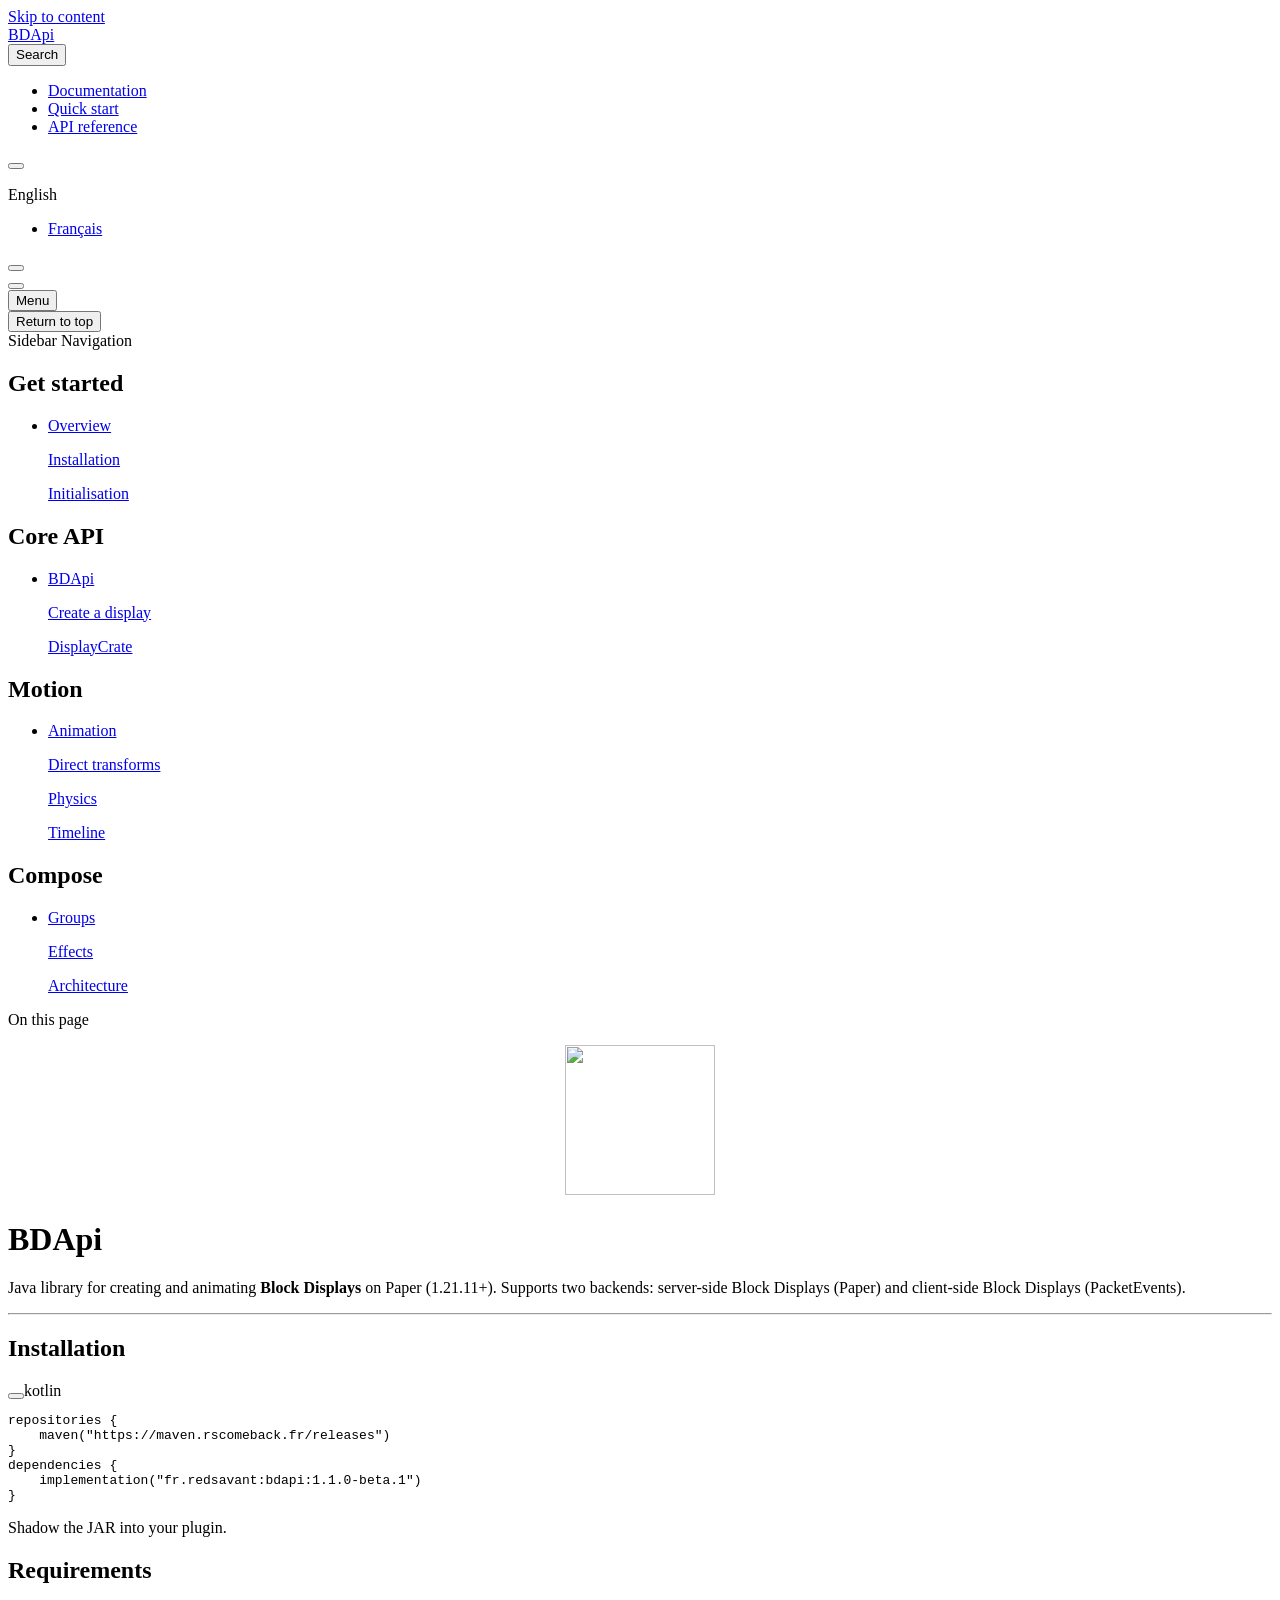
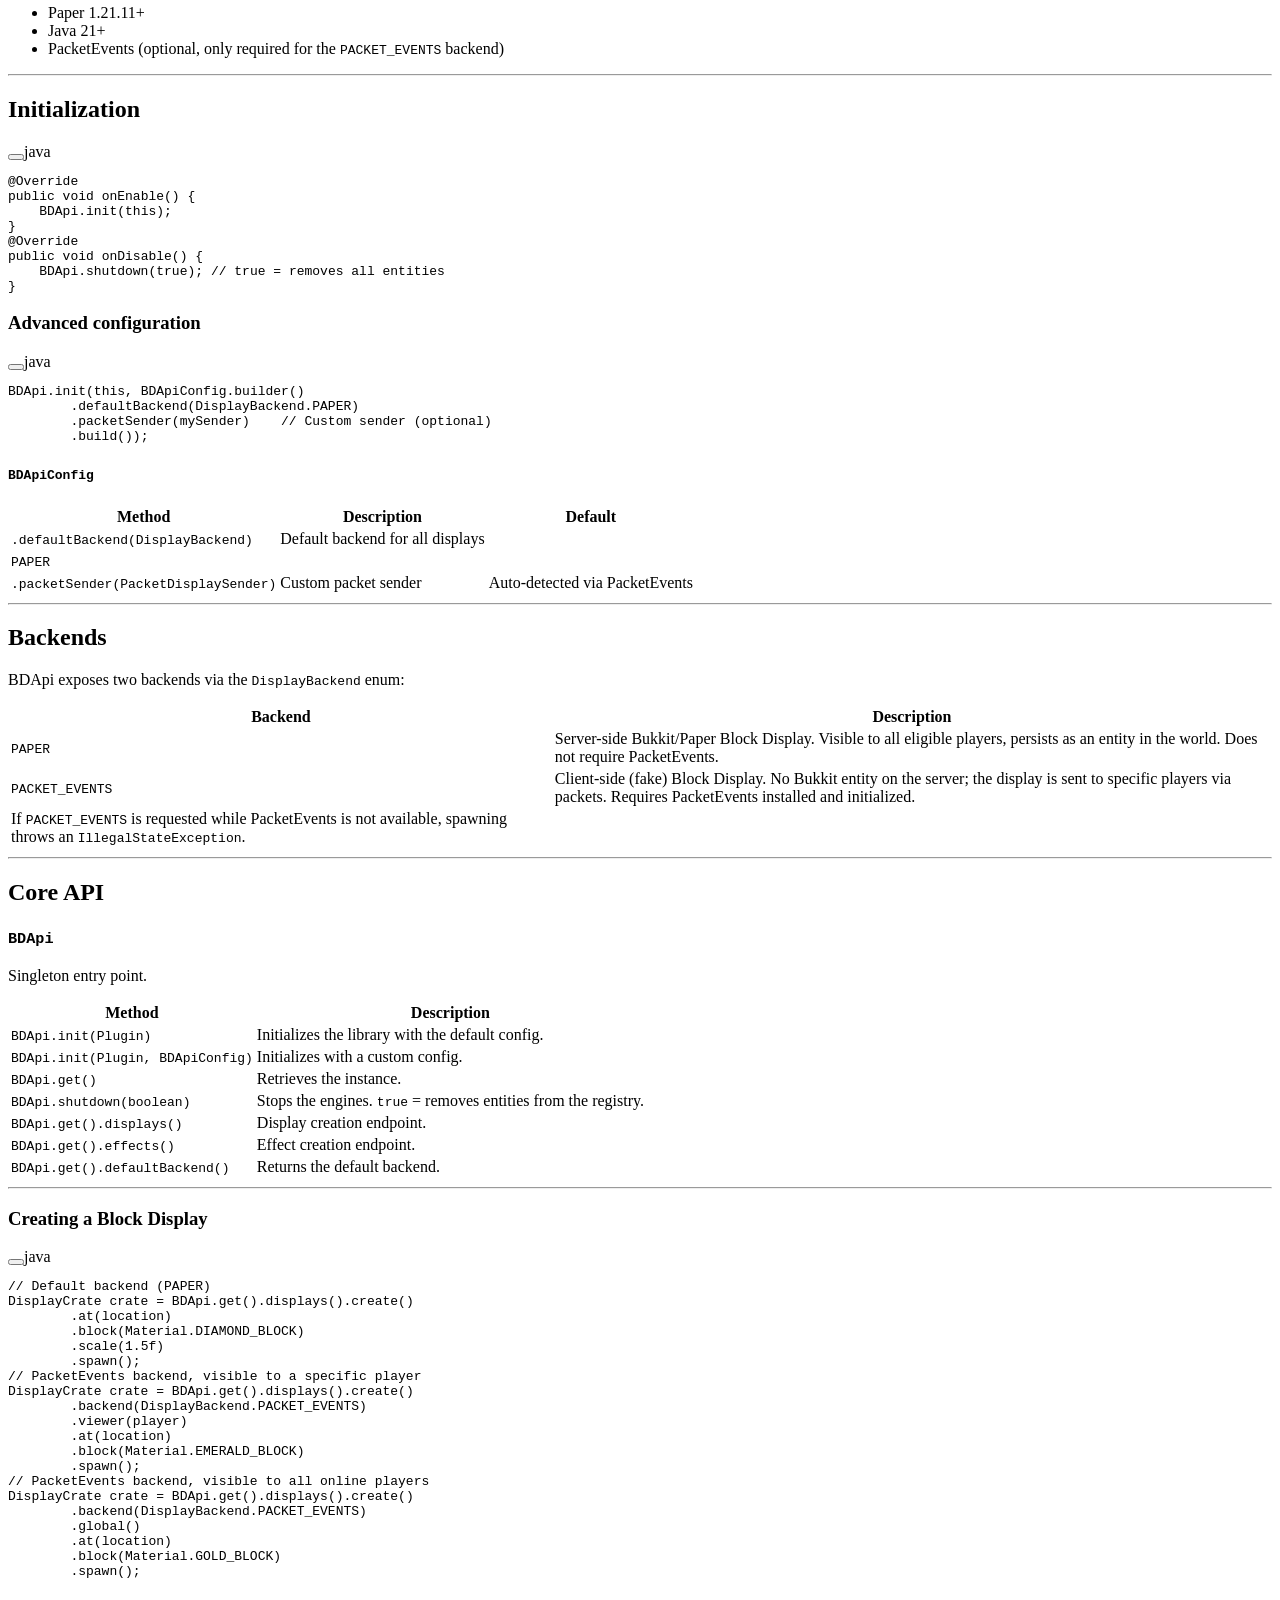
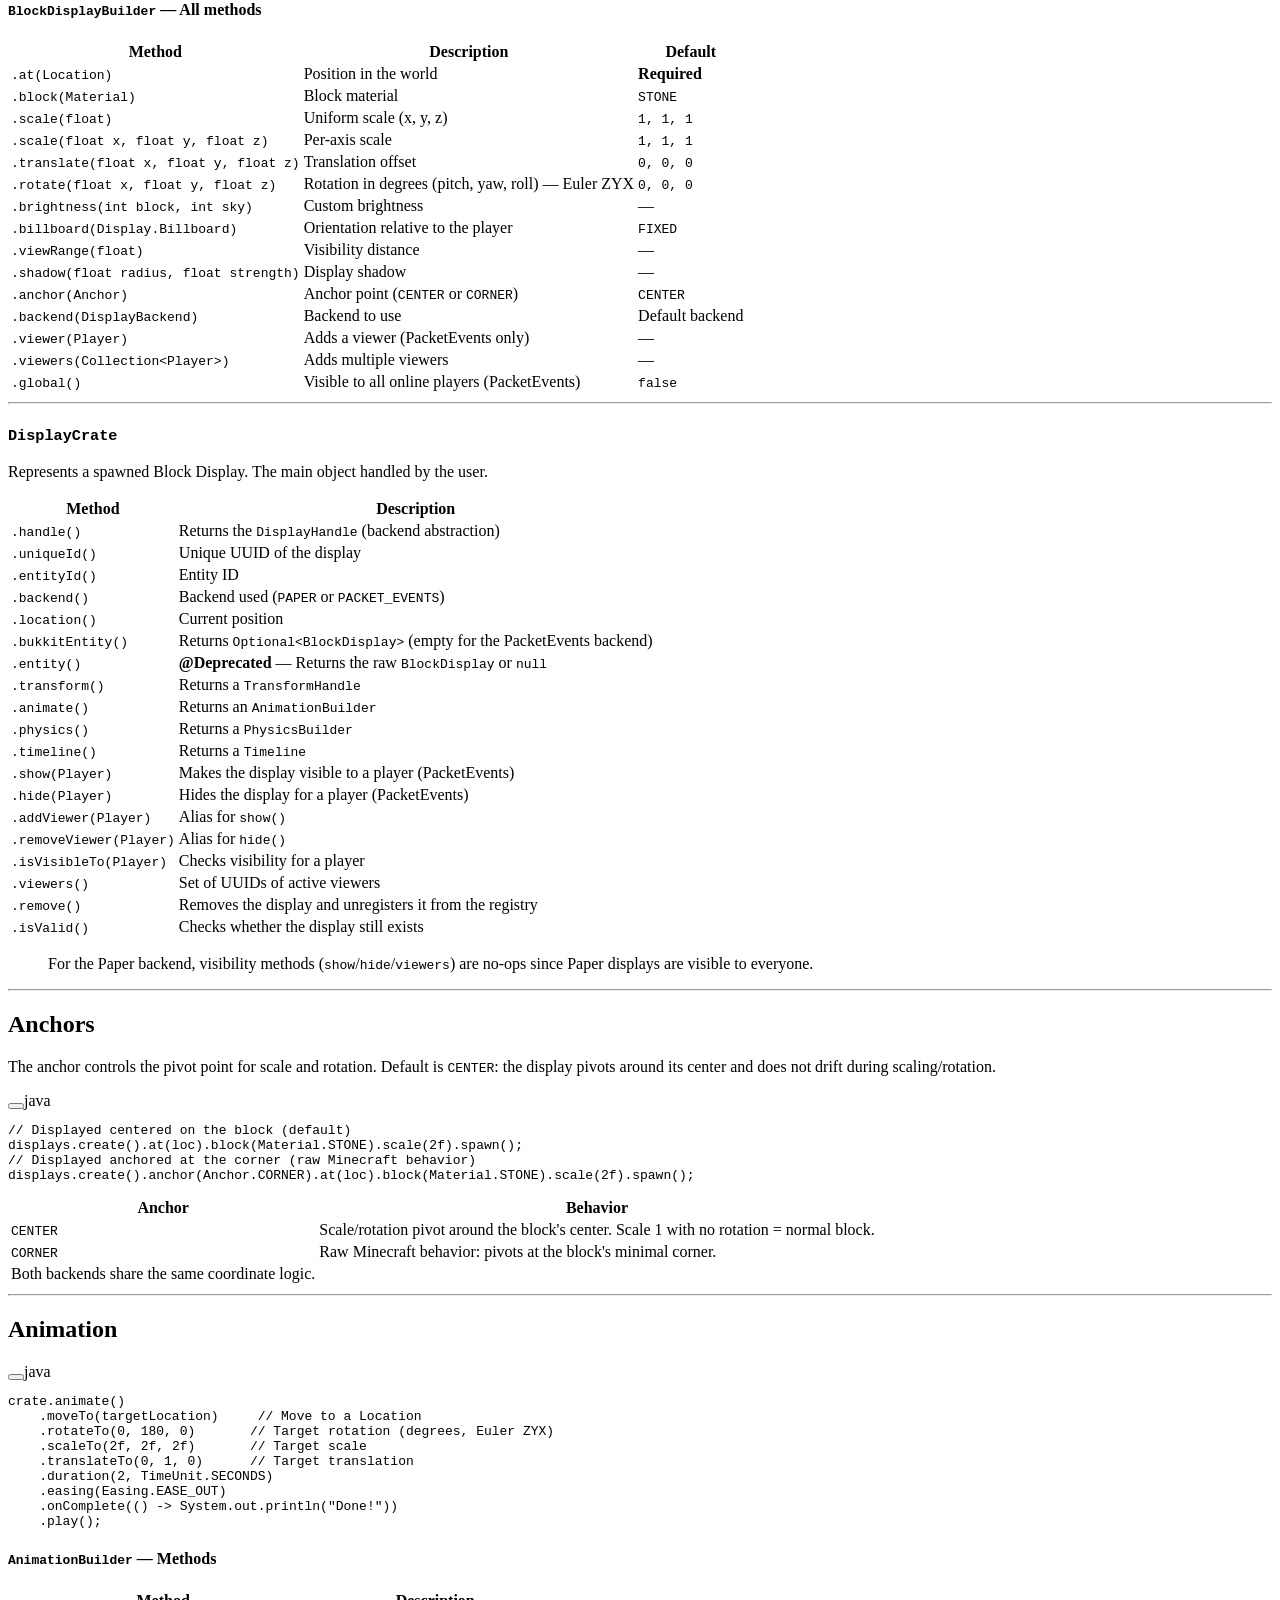
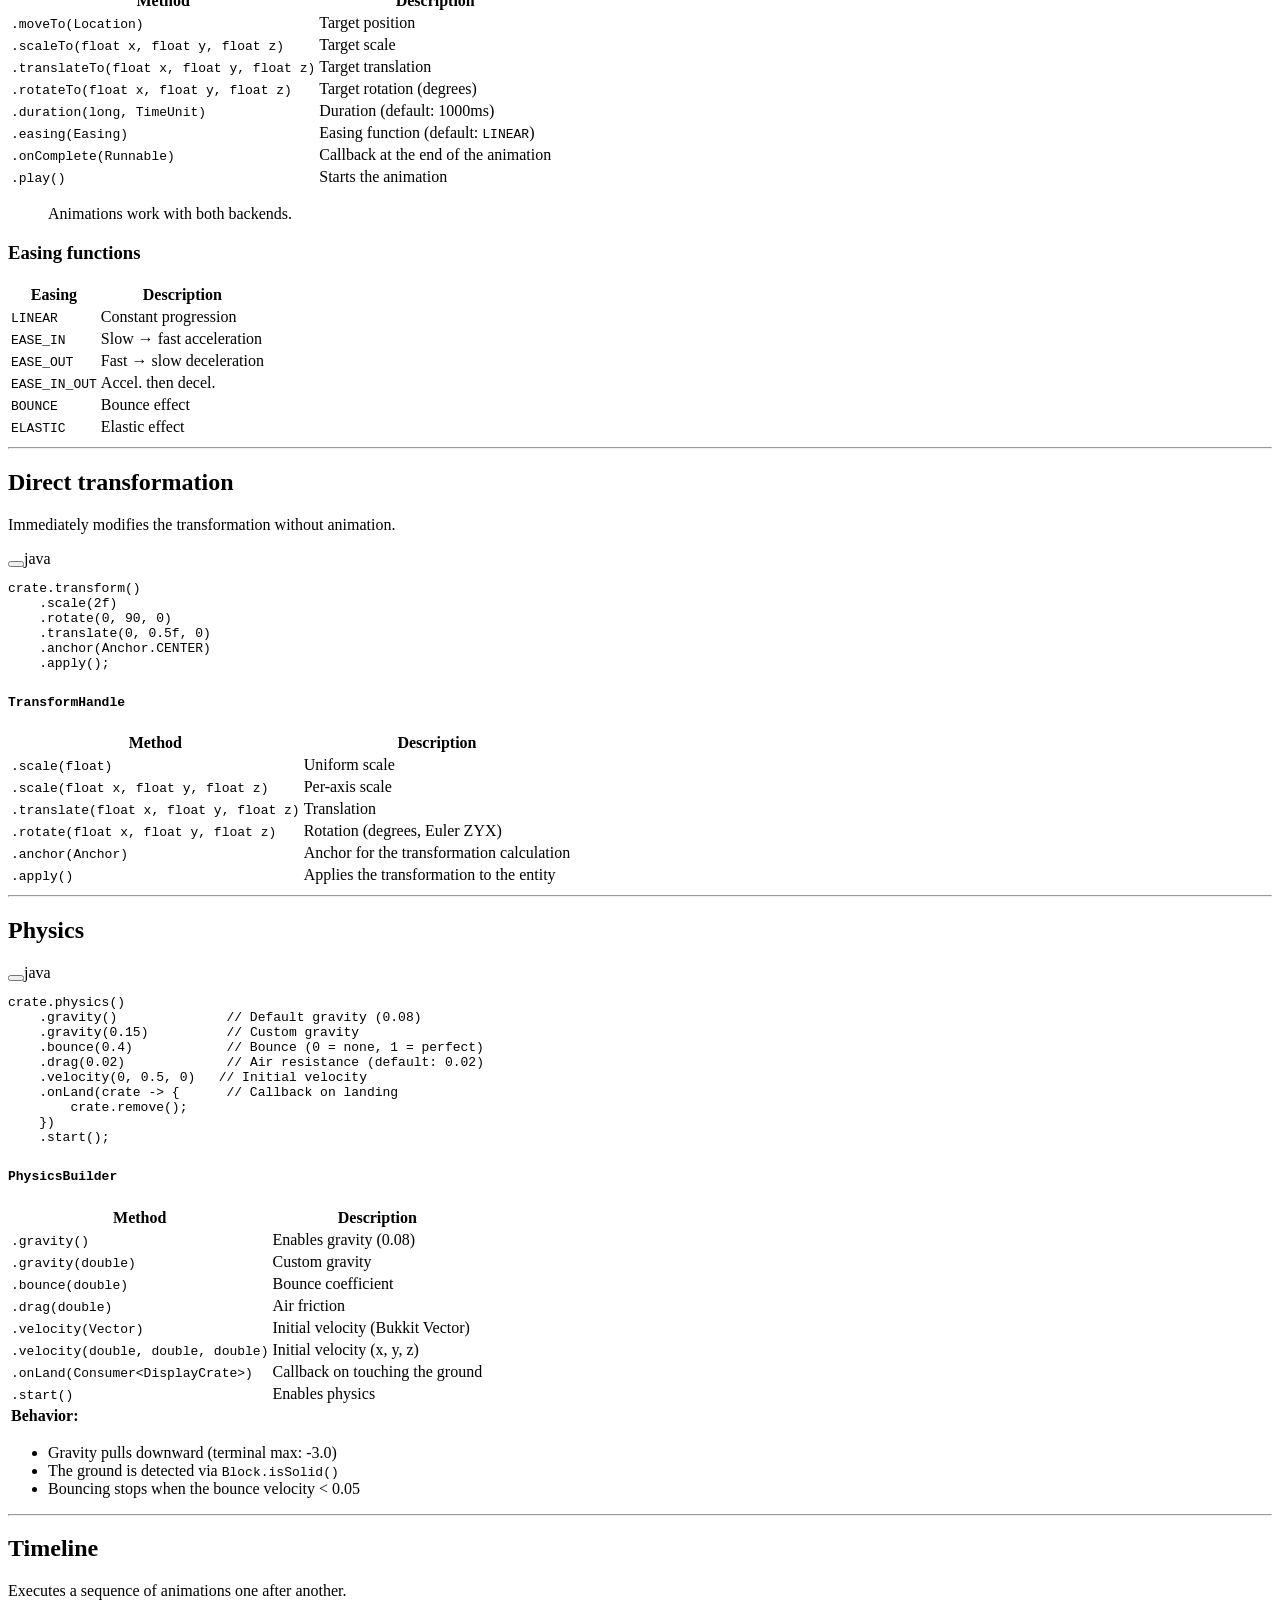
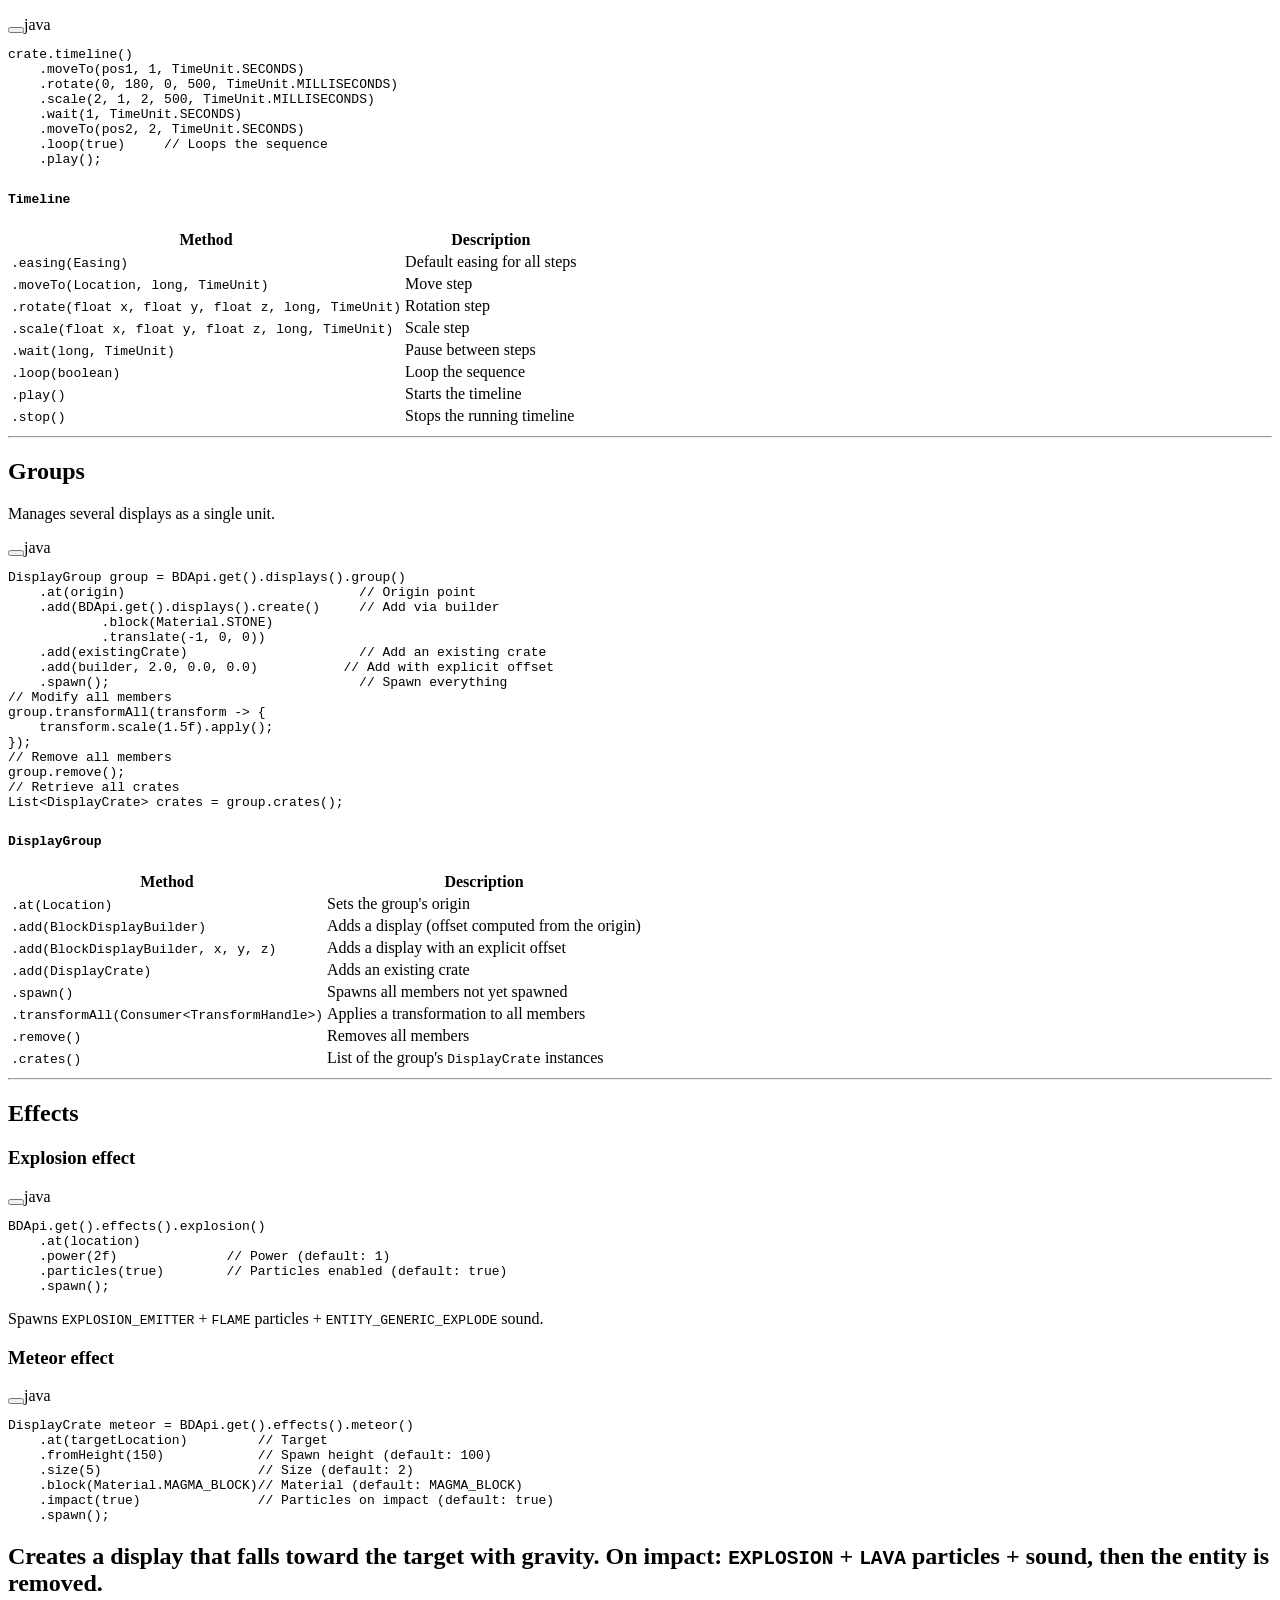
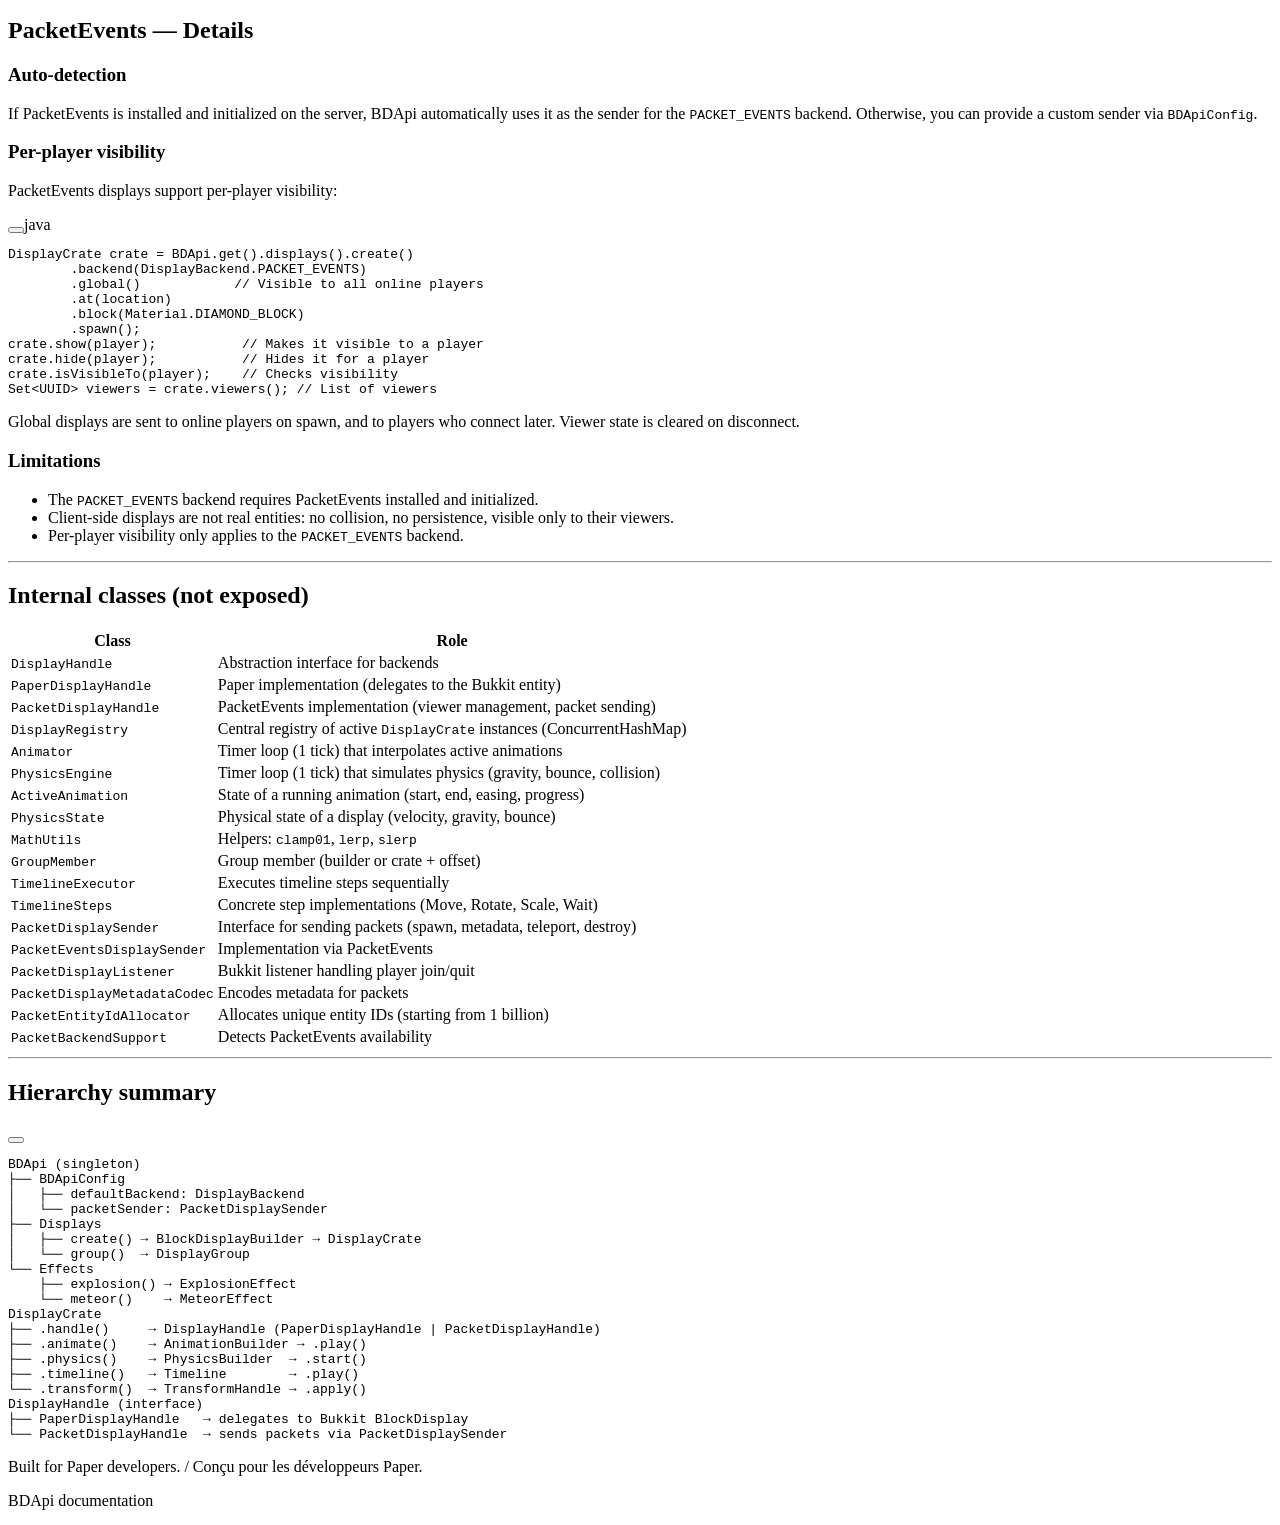
==== commit 19747ca7: "Fix packet display problems reported on the PR BLOCK_STATE was sending a WrappedBlockState where Pac" ====
--- a/docs/en/index.html
+++ b/docs/en/index.html
@@ -7,23 +7,23 @@
     <meta name="description" content="The Block Display API for Paper.">
     <meta name="generator" content="VitePress v2.0.0-alpha.20">
     
-    <link rel="preload stylesheet" href="/assets/style.D8xKdHXE.css" as="style">
-    <script type="module" src="/assets/chunks/metadata.2f66120c.js"></script>
-    <script type="module" src="/assets/app.BDCrL3qG.js"></script>
-    <link rel="preload" href="/assets/inter-roman-latin.q5rAVC0E.woff2" as="font" type="font/woff2" crossorigin="">
-    <link rel="modulepreload" href="/assets/chunks/framework.BVGGWBQY.js">
-    <link rel="modulepreload" href="/assets/chunks/theme.DiKQPMTh.js">
-    <link rel="modulepreload" href="/assets/en_index.md.Cxef2Ulh.lean.js">
+    <link rel="preload stylesheet" href="/BDApi/assets/style.BSELHkQp.css" as="style">
+    <script type="module" src="/BDApi/assets/chunks/metadata.e00ad133.js"></script>
+    <script type="module" src="/BDApi/assets/app.BRDBJunw.js"></script>
+    <link rel="preload" href="/BDApi/assets/inter-roman-latin.q5rAVC0E.woff2" as="font" type="font/woff2" crossorigin="">
+    <link rel="modulepreload" href="/BDApi/assets/chunks/framework.BW2gS7H5.js">
+    <link rel="modulepreload" href="/BDApi/assets/chunks/theme.8kX2sHLp.js">
+    <link rel="modulepreload" href="/BDApi/assets/en_index.md.DqtUWZmL.lean.js">
     <link rel="icon" type="image/svg+xml" href="https://cdn.rscomeback.fr/bdapi/mark.svg">
     <script id="check-dark-mode">(()=>{let e=localStorage.getItem(`vitepress-theme-appearance`)||`auto`,t=window.matchMedia(`(prefers-color-scheme: dark)`).matches;(!e||e===`auto`?t:e===`dark`)&&document.documentElement.classList.add(`dark`)})();</script>
     <script id="check-mac-os">document.documentElement.classList.toggle(`mac`,/Mac|iPhone|iPod|iPad/i.test(navigator.platform));</script>
   </head>
   <body>
-    <div id="app"><div class="Layout" data-v-f22371c7><!--[--><!--]--><!--[--><span tabindex="-1" data-v-58b82ef4></span><a href="#VPContent" class="VPSkipLink visually-hidden" data-v-58b82ef4>Skip to content</a><!--]--><!----><header class="VPNav" data-v-f22371c7 data-v-73832ae3><div class="VPNavBar has-sidebar top" data-v-73832ae3 data-v-2356a8f0><div class="wrapper" data-v-2356a8f0><div class="container" data-v-2356a8f0><div class="title" data-v-2356a8f0><div class="VPNavBarTitle has-sidebar" data-v-2356a8f0 data-v-b9ac0131><a class="title" href="/en/" title="BDApi" data-v-b9ac0131><!--[--><!--]--><!--[--><img class="VPImage logo" src="/mark.svg" alt data-v-eb68e17c><!--]--><span data-v-b9ac0131>BDApi</span><!--[--><!--]--></a></div></div><div class="content" data-v-2356a8f0><div class="content-body" data-v-2356a8f0><!--[--><!--]--><div class="VPNavBarSearch search" data-v-2356a8f0 data-v-2e8eab8d><!--[--><button type="button" class="VPNavBarSearchButton" aria-label="Search" aria-keyshortcuts="/ control+k meta+k" data-v-2e8eab8d data-v-0f1ee9ff><span class="vpi-search" aria-hidden="true" data-v-0f1ee9ff></span><span class="text" data-v-0f1ee9ff>Search</span><span class="keys" aria-hidden="true" data-v-0f1ee9ff><kbd class="key-mod" data-v-0f1ee9ff></kbd><kbd class="key-k" data-v-0f1ee9ff></kbd></span></button><!----><!--]--></div><nav aria-label="Main Navigation" class="VPNavMenu VPNavBarMenu menu" data-v-2356a8f0 data-v-bd15a9d9><ul class="list" data-v-bd15a9d9><!--[--><li class="" data-v-bd15a9d9><a class="VPLink link VPNavMenuLink VPNavBarMenuLink active" href="/en/" aria-current="page" data-v-bd15a9d9 data-v-642f0400><!--[--><span data-v-642f0400>Documentation</span><!--]--></a></li><li class="" data-v-bd15a9d9><a class="VPLink link VPNavMenuLink VPNavBarMenuLink" href="/en/#installation" data-v-bd15a9d9 data-v-642f0400><!--[--><span data-v-642f0400>Quick start</span><!--]--></a></li><li class="" data-v-bd15a9d9><a class="VPLink link VPNavMenuLink VPNavBarMenuLink" href="/en/#core-api" data-v-bd15a9d9 data-v-642f0400><!--[--><span data-v-642f0400>API reference</span><!--]--></a></li><!--]--></ul></nav><div class="VPFlyout VPNavTranslations VPNavBarTranslations translations" data-v-2356a8f0 data-v-80fc362c data-v-6efba0f3><button type="button" class="button" aria-expanded="false" aria-controls="v-1" aria-label="Change language" data-v-6efba0f3><span class="text" data-v-6efba0f3><span class="vpi-languages option-icon" aria-hidden="true" data-v-6efba0f3></span><!----><span class="vpi-chevron-down text-icon" aria-hidden="true" data-v-6efba0f3></span></span></button><div class="menu" id="v-1" data-v-6efba0f3><div class="VPMenu" data-v-6efba0f3 data-v-a29e59aa><!----><!--[--><!--[--><p class="title" data-v-80fc362c>English</p><ul class="items" data-v-80fc362c><!--[--><li class="VPMenuLink" data-v-80fc362c data-v-af82142d><a class="VPLink link" href="/" rel="alternate" lang="fr" hreflang="fr" data-allow-mismatch="attribute" data-v-af82142d><!--[--><span data-v-af82142d>Français</span><!--]--></a></li><!--]--></ul><!--]--><!--]--></div></div></div><div class="VPNavAppearance VPNavBarAppearance appearance" data-v-2356a8f0 data-v-3d33a284><!----><button class="VPSwitch VPSwitchAppearance" type="button" role="switch" title aria-label="Appearance" aria-checked="false" data-v-3d33a284 data-v-7b478568 data-v-1faaa556><span class="check" data-v-1faaa556><span class="icon" data-v-1faaa556><!--[--><span class="vpi-sun sun" aria-hidden="true" data-v-7b478568></span><span class="vpi-moon moon" aria-hidden="true" data-v-7b478568></span><!--]--></span></span></button></div><!----><!----><!--[--><!--]--><button type="button" class="VPNavBarHamburger hamburger" aria-label="Menu" aria-expanded="false" data-v-2356a8f0 data-v-d686af24><span class="container" aria-hidden="true" data-v-d686af24><span class="top" data-v-d686af24></span><span class="middle" data-v-d686af24></span><span class="bottom" data-v-d686af24></span></span></button></div></div></div></div><div class="divider" data-v-2356a8f0><div class="divider-line" data-v-2356a8f0></div></div></div><!----></header><div class="VPLocalNav has-sidebar empty" data-v-f22371c7 data-v-ee0d7dd4><div class="container" data-v-ee0d7dd4><button type="button" class="menu" aria-expanded="false" aria-controls="VPSidebarNav" data-v-ee0d7dd4><span class="vpi-align-left menu-icon" aria-hidden="true" data-v-ee0d7dd4></span><span class="menu-text" data-v-ee0d7dd4>Menu</span></button><div class="VPLocalNavOutlineDropdown" style="--vp-vh:0px;" data-allow-mismatch="style" data-v-ee0d7dd4 data-v-5641dd09><button type="button" data-v-5641dd09>Return to top</button><!----></div></div></div><aside class="VPSidebar" data-v-f22371c7 data-v-bf347cc7><div class="curtain" data-v-bf347cc7></div><nav class="nav" id="VPSidebarNav" aria-labelledby="sidebar-aria-label" tabindex="-1" data-v-bf347cc7><span class="visually-hidden" id="sidebar-aria-label" data-v-bf347cc7> Sidebar Navigation </span><!--[--><!--]--><!--[--><div class="no-transition group" data-v-04082480><section class="VPSidebarItem level-0 has-active" data-v-04082480 data-v-91f25bbb><div class="item" data-v-91f25bbb><div class="indicator" data-v-91f25bbb></div><h2 class="text" data-v-91f25bbb>Get started</h2><!----></div><ul class="items" data-v-91f25bbb><li data-v-91f25bbb><!--[--><div class="VPSidebarItem level-1 is-link is-active has-active" data-v-91f25bbb><div class="item" data-v-91f25bbb><div class="indicator" data-v-91f25bbb></div><a class="VPLink link link" href="/en/" aria-current="page" data-v-91f25bbb><!--[--><p class="text" data-v-91f25bbb>Overview</p><!--]--></a><!----></div><!----></div><div class="VPSidebarItem level-1 is-link is-active has-active" data-v-91f25bbb><div class="item" data-v-91f25bbb><div class="indicator" data-v-91f25bbb></div><a class="VPLink link link" href="/en/#installation" data-v-91f25bbb><!--[--><p class="text" data-v-91f25bbb>Installation</p><!--]--></a><!----></div><!----></div><div class="VPSidebarItem level-1 is-link is-active has-active" data-v-91f25bbb><div class="item" data-v-91f25bbb><div class="indicator" data-v-91f25bbb></div><a class="VPLink link link" href="/en/#initialisation" data-v-91f25bbb><!--[--><p class="text" data-v-91f25bbb>Initialisation</p><!--]--></a><!----></div><!----></div><!--]--></li></ul></section></div><div class="no-transition group" data-v-04082480><section class="VPSidebarItem level-0 has-active" data-v-04082480 data-v-91f25bbb><div class="item" data-v-91f25bbb><div class="indicator" data-v-91f25bbb></div><h2 class="text" data-v-91f25bbb>Core API</h2><!----></div><ul class="items" data-v-91f25bbb><li data-v-91f25bbb><!--[--><div class="VPSidebarItem level-1 is-link is-active has-active" data-v-91f25bbb><div class="item" data-v-91f25bbb><div class="indicator" data-v-91f25bbb></div><a class="VPLink link link" href="/en/#bdapi" data-v-91f25bbb><!--[--><p class="text" data-v-91f25bbb>BDApi</p><!--]--></a><!----></div><!----></div><div class="VPSidebarItem level-1 is-link is-active has-active" data-v-91f25bbb><div class="item" data-v-91f25bbb><div class="indicator" data-v-91f25bbb></div><a class="VPLink link link" href="/en/#create-a-block-display" data-v-91f25bbb><!--[--><p class="text" data-v-91f25bbb>Create a display</p><!--]--></a><!----></div><!----></div><div class="VPSidebarItem level-1 is-link is-active has-active" data-v-91f25bbb><div class="item" data-v-91f25bbb><div class="indicator" data-v-91f25bbb></div><a class="VPLink link link" href="/en/#displaycrate" data-v-91f25bbb><!--[--><p class="text" data-v-91f25bbb>DisplayCrate</p><!--]--></a><!----></div><!----></div><!--]--></li></ul></section></div><div class="no-transition group" data-v-04082480><section class="VPSidebarItem level-0 has-active" data-v-04082480 data-v-91f25bbb><div class="item" data-v-91f25bbb><div class="indicator" data-v-91f25bbb></div><h2 class="text" data-v-91f25bbb>Motion</h2><!----></div><ul class="items" data-v-91f25bbb><li data-v-91f25bbb><!--[--><div class="VPSidebarItem level-1 is-link is-active has-active" data-v-91f25bbb><div class="item" data-v-91f25bbb><div class="indicator" data-v-91f25bbb></div><a class="VPLink link link" href="/en/#animation" data-v-91f25bbb><!--[--><p class="text" data-v-91f25bbb>Animation</p><!--]--></a><!----></div><!----></div><div class="VPSidebarItem level-1 is-link is-active has-active" data-v-91f25bbb><div class="item" data-v-91f25bbb><div class="indicator" data-v-91f25bbb></div><a class="VPLink link link" href="/en/#direct-transforms" data-v-91f25bbb><!--[--><p class="text" data-v-91f25bbb>Direct transforms</p><!--]--></a><!----></div><!----></div><div class="VPSidebarItem level-1 is-link is-active has-active" data-v-91f25bbb><div class="item" data-v-91f25bbb><div class="indicator" data-v-91f25bbb></div><a class="VPLink link link" href="/en/#physics" data-v-91f25bbb><!--[--><p class="text" data-v-91f25bbb>Physics</p><!--]--></a><!----></div><!----></div><div class="VPSidebarItem level-1 is-link is-active has-active" data-v-91f25bbb><div class="item" data-v-91f25bbb><div class="indicator" data-v-91f25bbb></div><a class="VPLink link link" href="/en/#timeline" data-v-91f25bbb><!--[--><p class="text" data-v-91f25bbb>Timeline</p><!--]--></a><!----></div><!----></div><!--]--></li></ul></section></div><div class="no-transition group" data-v-04082480><section class="VPSidebarItem level-0 has-active" data-v-04082480 data-v-91f25bbb><div class="item" data-v-91f25bbb><div class="indicator" data-v-91f25bbb></div><h2 class="text" data-v-91f25bbb>Compose</h2><!----></div><ul class="items" data-v-91f25bbb><li data-v-91f25bbb><!--[--><div class="VPSidebarItem level-1 is-link is-active has-active" data-v-91f25bbb><div class="item" data-v-91f25bbb><div class="indicator" data-v-91f25bbb></div><a class="VPLink link link" href="/en/#groups" data-v-91f25bbb><!--[--><p class="text" data-v-91f25bbb>Groups</p><!--]--></a><!----></div><!----></div><div class="VPSidebarItem level-1 is-link is-active has-active" data-v-91f25bbb><div class="item" data-v-91f25bbb><div class="indicator" data-v-91f25bbb></div><a class="VPLink link link" href="/en/#effects" data-v-91f25bbb><!--[--><p class="text" data-v-91f25bbb>Effects</p><!--]--></a><!----></div><!----></div><div class="VPSidebarItem level-1 is-link is-active has-active" data-v-91f25bbb><div class="item" data-v-91f25bbb><div class="indicator" data-v-91f25bbb></div><a class="VPLink link link" href="/en/#architecture" data-v-91f25bbb><!--[--><p class="text" data-v-91f25bbb>Architecture</p><!--]--></a><!----></div><!----></div><!--]--></li></ul></section></div><!--]--><!--[--><!--]--></nav></aside><div class="VPContent has-sidebar" id="VPContent" data-v-f22371c7 data-v-863e2672><div class="VPDoc has-sidebar has-aside" data-v-863e2672 data-v-42a4499f><!--[--><!--]--><div class="container" data-v-42a4499f><div class="aside" data-v-42a4499f><div class="aside-curtain" data-v-42a4499f></div><div class="aside-container" data-v-42a4499f><div class="aside-content" data-v-42a4499f><div class="VPDocAside" data-v-42a4499f data-v-53396b2a><!--[--><!--]--><!--[--><!--]--><nav aria-labelledby="doc-outline-aria-label" class="VPDocAsideOutline" data-v-53396b2a data-v-7ae3d9f2><div class="content" data-v-7ae3d9f2><div class="outline-marker" data-v-7ae3d9f2></div><div aria-level="2" class="outline-title" id="doc-outline-aria-label" role="heading" data-v-7ae3d9f2>On this page</div><ul class="VPDocOutlineItem root" data-v-7ae3d9f2 data-v-d30f832f><!--[--><!--]--></ul></div></nav><!--[--><!--]--><div class="spacer" data-v-53396b2a></div><!--[--><!--]--><!----><!--[--><!--]--><!--[--><!--]--></div></div></div></div><div class="content" data-v-42a4499f><div class="content-container" data-v-42a4499f><!--[--><!--]--><main class="main" data-v-42a4499f><div style="position:relative;" class="vp-doc _en_" data-v-42a4499f><div><div align="center"><img src="https://cdn.rscomeback.fr/bdapi/mark.svg" width="150px" height="150px"></div><h1 id="bdapi" tabindex="-1">BDApi <a class="header-anchor" href="#bdapi" aria-label="Permalink to “BDApi”">​</a></h1><p>Java library for creating and animating <strong>Block Displays</strong> on Paper (1.21.11+). Supports two backends: server-side Block Displays (Paper) and client-side Block Displays (PacketEvents).</p><hr><h2 id="installation" tabindex="-1">Installation <a class="header-anchor" href="#installation" aria-label="Permalink to “Installation”">​</a></h2><div class="language-kotlin"><button title="Copy code" data-copied="Copied" class="copy"></button><span class="lang">kotlin</span><pre class="shiki shiki-themes github-light github-dark" style="--shiki-light:#24292e;--shiki-dark:#e1e4e8;--shiki-light-bg:#fff;--shiki-dark-bg:#24292e;" tabindex="0" dir="ltr"><code><span class="line"><span style="--shiki-light:#6F42C1;--shiki-dark:#B392F0;">repositories</span><span style="--shiki-light:#24292E;--shiki-dark:#E1E4E8;"> {</span></span>
+    <div id="app"><div class="Layout" data-v-f22371c7><!--[--><!--]--><!--[--><span tabindex="-1" data-v-58b82ef4></span><a href="#VPContent" class="VPSkipLink visually-hidden" data-v-58b82ef4>Skip to content</a><!--]--><!----><header class="VPNav" data-v-f22371c7 data-v-73832ae3><div class="VPNavBar has-sidebar top" data-v-73832ae3 data-v-2356a8f0><div class="wrapper" data-v-2356a8f0><div class="container" data-v-2356a8f0><div class="title" data-v-2356a8f0><div class="VPNavBarTitle has-sidebar" data-v-2356a8f0 data-v-b9ac0131><a class="title" href="/BDApi/en/" title="BDApi" data-v-b9ac0131><!--[--><!--]--><!--[--><img class="VPImage logo" src="/BDApi/mark.svg" alt data-v-eb68e17c><!--]--><span data-v-b9ac0131>BDApi</span><!--[--><!--]--></a></div></div><div class="content" data-v-2356a8f0><div class="content-body" data-v-2356a8f0><!--[--><!--]--><div class="VPNavBarSearch search" data-v-2356a8f0 data-v-2e8eab8d><!--[--><button type="button" class="VPNavBarSearchButton" aria-label="Search" aria-keyshortcuts="/ control+k meta+k" data-v-2e8eab8d data-v-0f1ee9ff><span class="vpi-search" aria-hidden="true" data-v-0f1ee9ff></span><span class="text" data-v-0f1ee9ff>Search</span><span class="keys" aria-hidden="true" data-v-0f1ee9ff><kbd class="key-mod" data-v-0f1ee9ff></kbd><kbd class="key-k" data-v-0f1ee9ff></kbd></span></button><!----><!--]--></div><nav aria-label="Main Navigation" class="VPNavMenu VPNavBarMenu menu" data-v-2356a8f0 data-v-bd15a9d9><ul class="list" data-v-bd15a9d9><!--[--><li class="" data-v-bd15a9d9><a class="VPLink link VPNavMenuLink VPNavBarMenuLink active" href="/BDApi/en/" aria-current="page" data-v-bd15a9d9 data-v-642f0400><!--[--><span data-v-642f0400>Documentation</span><!--]--></a></li><li class="" data-v-bd15a9d9><a class="VPLink link VPNavMenuLink VPNavBarMenuLink" href="/BDApi/en/#installation" data-v-bd15a9d9 data-v-642f0400><!--[--><span data-v-642f0400>Quick start</span><!--]--></a></li><li class="" data-v-bd15a9d9><a class="VPLink link VPNavMenuLink VPNavBarMenuLink" href="/BDApi/en/#core-api" data-v-bd15a9d9 data-v-642f0400><!--[--><span data-v-642f0400>API reference</span><!--]--></a></li><!--]--></ul></nav><div class="VPFlyout VPNavTranslations VPNavBarTranslations translations" data-v-2356a8f0 data-v-80fc362c data-v-6efba0f3><button type="button" class="button" aria-expanded="false" aria-controls="v-1" aria-label="Change language" data-v-6efba0f3><span class="text" data-v-6efba0f3><span class="vpi-languages option-icon" aria-hidden="true" data-v-6efba0f3></span><!----><span class="vpi-chevron-down text-icon" aria-hidden="true" data-v-6efba0f3></span></span></button><div class="menu" id="v-1" data-v-6efba0f3><div class="VPMenu" data-v-6efba0f3 data-v-a29e59aa><!----><!--[--><!--[--><p class="title" data-v-80fc362c>English</p><ul class="items" data-v-80fc362c><!--[--><li class="VPMenuLink" data-v-80fc362c data-v-af82142d><a class="VPLink link" href="/BDApi/" rel="alternate" lang="fr" hreflang="fr" data-allow-mismatch="attribute" data-v-af82142d><!--[--><span data-v-af82142d>Français</span><!--]--></a></li><!--]--></ul><!--]--><!--]--></div></div></div><div class="VPNavAppearance VPNavBarAppearance appearance" data-v-2356a8f0 data-v-3d33a284><!----><button class="VPSwitch VPSwitchAppearance" type="button" role="switch" title aria-label="Appearance" aria-checked="false" data-v-3d33a284 data-v-7b478568 data-v-1faaa556><span class="check" data-v-1faaa556><span class="icon" data-v-1faaa556><!--[--><span class="vpi-sun sun" aria-hidden="true" data-v-7b478568></span><span class="vpi-moon moon" aria-hidden="true" data-v-7b478568></span><!--]--></span></span></button></div><!----><!----><!--[--><!--]--><button type="button" class="VPNavBarHamburger hamburger" aria-label="Menu" aria-expanded="false" data-v-2356a8f0 data-v-d686af24><span class="container" aria-hidden="true" data-v-d686af24><span class="top" data-v-d686af24></span><span class="middle" data-v-d686af24></span><span class="bottom" data-v-d686af24></span></span></button></div></div></div></div><div class="divider" data-v-2356a8f0><div class="divider-line" data-v-2356a8f0></div></div></div><!----></header><div class="VPLocalNav has-sidebar empty" data-v-f22371c7 data-v-ee0d7dd4><div class="container" data-v-ee0d7dd4><button type="button" class="menu" aria-expanded="false" aria-controls="VPSidebarNav" data-v-ee0d7dd4><span class="vpi-align-left menu-icon" aria-hidden="true" data-v-ee0d7dd4></span><span class="menu-text" data-v-ee0d7dd4>Menu</span></button><div class="VPLocalNavOutlineDropdown" style="--vp-vh:0px;" data-allow-mismatch="style" data-v-ee0d7dd4 data-v-5641dd09><button type="button" data-v-5641dd09>Return to top</button><!----></div></div></div><aside class="VPSidebar" data-v-f22371c7 data-v-bf347cc7><div class="curtain" data-v-bf347cc7></div><nav class="nav" id="VPSidebarNav" aria-labelledby="sidebar-aria-label" tabindex="-1" data-v-bf347cc7><span class="visually-hidden" id="sidebar-aria-label" data-v-bf347cc7> Sidebar Navigation </span><!--[--><!--]--><!--[--><div class="no-transition group" data-v-04082480><section class="VPSidebarItem level-0 has-active" data-v-04082480 data-v-91f25bbb><div class="item" data-v-91f25bbb><div class="indicator" data-v-91f25bbb></div><h2 class="text" data-v-91f25bbb>Get started</h2><!----></div><ul class="items" data-v-91f25bbb><li data-v-91f25bbb><!--[--><div class="VPSidebarItem level-1 is-link is-active has-active" data-v-91f25bbb><div class="item" data-v-91f25bbb><div class="indicator" data-v-91f25bbb></div><a class="VPLink link link" href="/BDApi/en/" aria-current="page" data-v-91f25bbb><!--[--><p class="text" data-v-91f25bbb>Overview</p><!--]--></a><!----></div><!----></div><div class="VPSidebarItem level-1 is-link is-active has-active" data-v-91f25bbb><div class="item" data-v-91f25bbb><div class="indicator" data-v-91f25bbb></div><a class="VPLink link link" href="/BDApi/en/#installation" data-v-91f25bbb><!--[--><p class="text" data-v-91f25bbb>Installation</p><!--]--></a><!----></div><!----></div><div class="VPSidebarItem level-1 is-link is-active has-active" data-v-91f25bbb><div class="item" data-v-91f25bbb><div class="indicator" data-v-91f25bbb></div><a class="VPLink link link" href="/BDApi/en/#initialisation" data-v-91f25bbb><!--[--><p class="text" data-v-91f25bbb>Initialisation</p><!--]--></a><!----></div><!----></div><!--]--></li></ul></section></div><div class="no-transition group" data-v-04082480><section class="VPSidebarItem level-0 has-active" data-v-04082480 data-v-91f25bbb><div class="item" data-v-91f25bbb><div class="indicator" data-v-91f25bbb></div><h2 class="text" data-v-91f25bbb>Core API</h2><!----></div><ul class="items" data-v-91f25bbb><li data-v-91f25bbb><!--[--><div class="VPSidebarItem level-1 is-link is-active has-active" data-v-91f25bbb><div class="item" data-v-91f25bbb><div class="indicator" data-v-91f25bbb></div><a class="VPLink link link" href="/BDApi/en/#bdapi" data-v-91f25bbb><!--[--><p class="text" data-v-91f25bbb>BDApi</p><!--]--></a><!----></div><!----></div><div class="VPSidebarItem level-1 is-link is-active has-active" data-v-91f25bbb><div class="item" data-v-91f25bbb><div class="indicator" data-v-91f25bbb></div><a class="VPLink link link" href="/BDApi/en/#create-a-block-display" data-v-91f25bbb><!--[--><p class="text" data-v-91f25bbb>Create a display</p><!--]--></a><!----></div><!----></div><div class="VPSidebarItem level-1 is-link is-active has-active" data-v-91f25bbb><div class="item" data-v-91f25bbb><div class="indicator" data-v-91f25bbb></div><a class="VPLink link link" href="/BDApi/en/#displaycrate" data-v-91f25bbb><!--[--><p class="text" data-v-91f25bbb>DisplayCrate</p><!--]--></a><!----></div><!----></div><!--]--></li></ul></section></div><div class="no-transition group" data-v-04082480><section class="VPSidebarItem level-0 has-active" data-v-04082480 data-v-91f25bbb><div class="item" data-v-91f25bbb><div class="indicator" data-v-91f25bbb></div><h2 class="text" data-v-91f25bbb>Motion</h2><!----></div><ul class="items" data-v-91f25bbb><li data-v-91f25bbb><!--[--><div class="VPSidebarItem level-1 is-link is-active has-active" data-v-91f25bbb><div class="item" data-v-91f25bbb><div class="indicator" data-v-91f25bbb></div><a class="VPLink link link" href="/BDApi/en/#animation" data-v-91f25bbb><!--[--><p class="text" data-v-91f25bbb>Animation</p><!--]--></a><!----></div><!----></div><div class="VPSidebarItem level-1 is-link is-active has-active" data-v-91f25bbb><div class="item" data-v-91f25bbb><div class="indicator" data-v-91f25bbb></div><a class="VPLink link link" href="/BDApi/en/#direct-transforms" data-v-91f25bbb><!--[--><p class="text" data-v-91f25bbb>Direct transforms</p><!--]--></a><!----></div><!----></div><div class="VPSidebarItem level-1 is-link is-active has-active" data-v-91f25bbb><div class="item" data-v-91f25bbb><div class="indicator" data-v-91f25bbb></div><a class="VPLink link link" href="/BDApi/en/#physics" data-v-91f25bbb><!--[--><p class="text" data-v-91f25bbb>Physics</p><!--]--></a><!----></div><!----></div><div class="VPSidebarItem level-1 is-link is-active has-active" data-v-91f25bbb><div class="item" data-v-91f25bbb><div class="indicator" data-v-91f25bbb></div><a class="VPLink link link" href="/BDApi/en/#timeline" data-v-91f25bbb><!--[--><p class="text" data-v-91f25bbb>Timeline</p><!--]--></a><!----></div><!----></div><!--]--></li></ul></section></div><div class="no-transition group" data-v-04082480><section class="VPSidebarItem level-0 has-active" data-v-04082480 data-v-91f25bbb><div class="item" data-v-91f25bbb><div class="indicator" data-v-91f25bbb></div><h2 class="text" data-v-91f25bbb>Compose</h2><!----></div><ul class="items" data-v-91f25bbb><li data-v-91f25bbb><!--[--><div class="VPSidebarItem level-1 is-link is-active has-active" data-v-91f25bbb><div class="item" data-v-91f25bbb><div class="indicator" data-v-91f25bbb></div><a class="VPLink link link" href="/BDApi/en/#groups" data-v-91f25bbb><!--[--><p class="text" data-v-91f25bbb>Groups</p><!--]--></a><!----></div><!----></div><div class="VPSidebarItem level-1 is-link is-active has-active" data-v-91f25bbb><div class="item" data-v-91f25bbb><div class="indicator" data-v-91f25bbb></div><a class="VPLink link link" href="/BDApi/en/#effects" data-v-91f25bbb><!--[--><p class="text" data-v-91f25bbb>Effects</p><!--]--></a><!----></div><!----></div><div class="VPSidebarItem level-1 is-link is-active has-active" data-v-91f25bbb><div class="item" data-v-91f25bbb><div class="indicator" data-v-91f25bbb></div><a class="VPLink link link" href="/BDApi/en/#architecture" data-v-91f25bbb><!--[--><p class="text" data-v-91f25bbb>Architecture</p><!--]--></a><!----></div><!----></div><!--]--></li></ul></section></div><!--]--><!--[--><!--]--></nav></aside><div class="VPContent has-sidebar" id="VPContent" data-v-f22371c7 data-v-863e2672><div class="VPDoc has-sidebar has-aside" data-v-863e2672 data-v-42a4499f><!--[--><!--]--><div class="container" data-v-42a4499f><div class="aside" data-v-42a4499f><div class="aside-curtain" data-v-42a4499f></div><div class="aside-container" data-v-42a4499f><div class="aside-content" data-v-42a4499f><div class="VPDocAside" data-v-42a4499f data-v-53396b2a><!--[--><!--]--><!--[--><!--]--><nav aria-labelledby="doc-outline-aria-label" class="VPDocAsideOutline" data-v-53396b2a data-v-7ae3d9f2><div class="content" data-v-7ae3d9f2><div class="outline-marker" data-v-7ae3d9f2></div><div aria-level="2" class="outline-title" id="doc-outline-aria-label" role="heading" data-v-7ae3d9f2>On this page</div><ul class="VPDocOutlineItem root" data-v-7ae3d9f2 data-v-d30f832f><!--[--><!--]--></ul></div></nav><!--[--><!--]--><div class="spacer" data-v-53396b2a></div><!--[--><!--]--><!----><!--[--><!--]--><!--[--><!--]--></div></div></div></div><div class="content" data-v-42a4499f><div class="content-container" data-v-42a4499f><!--[--><!--]--><main class="main" data-v-42a4499f><div style="position:relative;" class="vp-doc _BDApi_en_" data-v-42a4499f><div><div align="center"><img src="https://cdn.rscomeback.fr/bdapi/mark.svg" width="150px" height="150px"></div><h1 id="bdapi" tabindex="-1">BDApi <a class="header-anchor" href="#bdapi" aria-label="Permalink to “BDApi”">​</a></h1><p>Java library for creating and animating <strong>Block Displays</strong> on Paper (1.21.11+). Supports two backends: server-side Block Displays (Paper) and client-side Block Displays (PacketEvents).</p><hr><h2 id="installation" tabindex="-1">Installation <a class="header-anchor" href="#installation" aria-label="Permalink to “Installation”">​</a></h2><div class="language-kotlin"><button title="Copy code" data-copied="Copied" class="copy"></button><span class="lang">kotlin</span><pre class="shiki shiki-themes github-light github-dark" style="--shiki-light:#24292e;--shiki-dark:#e1e4e8;--shiki-light-bg:#fff;--shiki-dark-bg:#24292e;" tabindex="0" dir="ltr"><code><span class="line"><span style="--shiki-light:#6F42C1;--shiki-dark:#B392F0;">repositories</span><span style="--shiki-light:#24292E;--shiki-dark:#E1E4E8;"> {</span></span>
 <span class="line"><span style="--shiki-light:#6F42C1;--shiki-dark:#B392F0;">    maven</span><span style="--shiki-light:#24292E;--shiki-dark:#E1E4E8;">(</span><span style="--shiki-light:#032F62;--shiki-dark:#9ECBFF;">&quot;https://maven.rscomeback.fr/releases&quot;</span><span style="--shiki-light:#24292E;--shiki-dark:#E1E4E8;">)</span></span>
 <span class="line"><span style="--shiki-light:#24292E;--shiki-dark:#E1E4E8;">}</span></span>
 <span class="line"><span style="--shiki-light:#6F42C1;--shiki-dark:#B392F0;">dependencies</span><span style="--shiki-light:#24292E;--shiki-dark:#E1E4E8;"> {</span></span>
-<span class="line"><span style="--shiki-light:#6F42C1;--shiki-dark:#B392F0;">    implementation</span><span style="--shiki-light:#24292E;--shiki-dark:#E1E4E8;">(</span><span style="--shiki-light:#032F62;--shiki-dark:#9ECBFF;">&quot;fr.redsavant:bdapi:1.0.0-beta.1&quot;</span><span style="--shiki-light:#24292E;--shiki-dark:#E1E4E8;">)</span></span>
+<span class="line"><span style="--shiki-light:#6F42C1;--shiki-dark:#B392F0;">    implementation</span><span style="--shiki-light:#24292E;--shiki-dark:#E1E4E8;">(</span><span style="--shiki-light:#032F62;--shiki-dark:#9ECBFF;">&quot;fr.redsavant:bdapi:1.1.0-beta.1&quot;</span><span style="--shiki-light:#24292E;--shiki-dark:#E1E4E8;">)</span></span>
 <span class="line"><span style="--shiki-light:#24292E;--shiki-dark:#E1E4E8;">}</span></span></code></pre></div><p>Shadow the JAR into your plugin.</p><h2 id="requirements" tabindex="-1">Requirements <a class="header-anchor" href="#requirements" aria-label="Permalink to “Requirements”">​</a></h2><ul><li>Paper 1.21.11+</li><li>Java 21+</li><li>PacketEvents (optional, only required for the <code>PACKET_EVENTS</code> backend)</li></ul><hr><h2 id="initialization" tabindex="-1">Initialization <a class="header-anchor" href="#initialization" aria-label="Permalink to “Initialization”">​</a></h2><div class="language-java"><button title="Copy code" data-copied="Copied" class="copy"></button><span class="lang">java</span><pre class="shiki shiki-themes github-light github-dark" style="--shiki-light:#24292e;--shiki-dark:#e1e4e8;--shiki-light-bg:#fff;--shiki-dark-bg:#24292e;" tabindex="0" dir="ltr"><code><span class="line"><span style="--shiki-light:#24292E;--shiki-dark:#E1E4E8;">@</span><span style="--shiki-light:#c62739;--shiki-dark:#F97583;">Override</span></span>
 <span class="line"><span style="--shiki-light:#c62739;--shiki-dark:#F97583;">public</span><span style="--shiki-light:#c62739;--shiki-dark:#F97583;"> void</span><span style="--shiki-light:#6F42C1;--shiki-dark:#B392F0;"> onEnable</span><span style="--shiki-light:#24292E;--shiki-dark:#E1E4E8;">() {</span></span>
 <span class="line"><span style="--shiki-light:#24292E;--shiki-dark:#E1E4E8;">    BDApi.</span><span style="--shiki-light:#6F42C1;--shiki-dark:#B392F0;">init</span><span style="--shiki-light:#24292E;--shiki-dark:#E1E4E8;">(</span><span style="--shiki-light:#005CC5;--shiki-dark:#79B8FF;">this</span><span style="--shiki-light:#24292E;--shiki-dark:#E1E4E8;">);</span></span>
